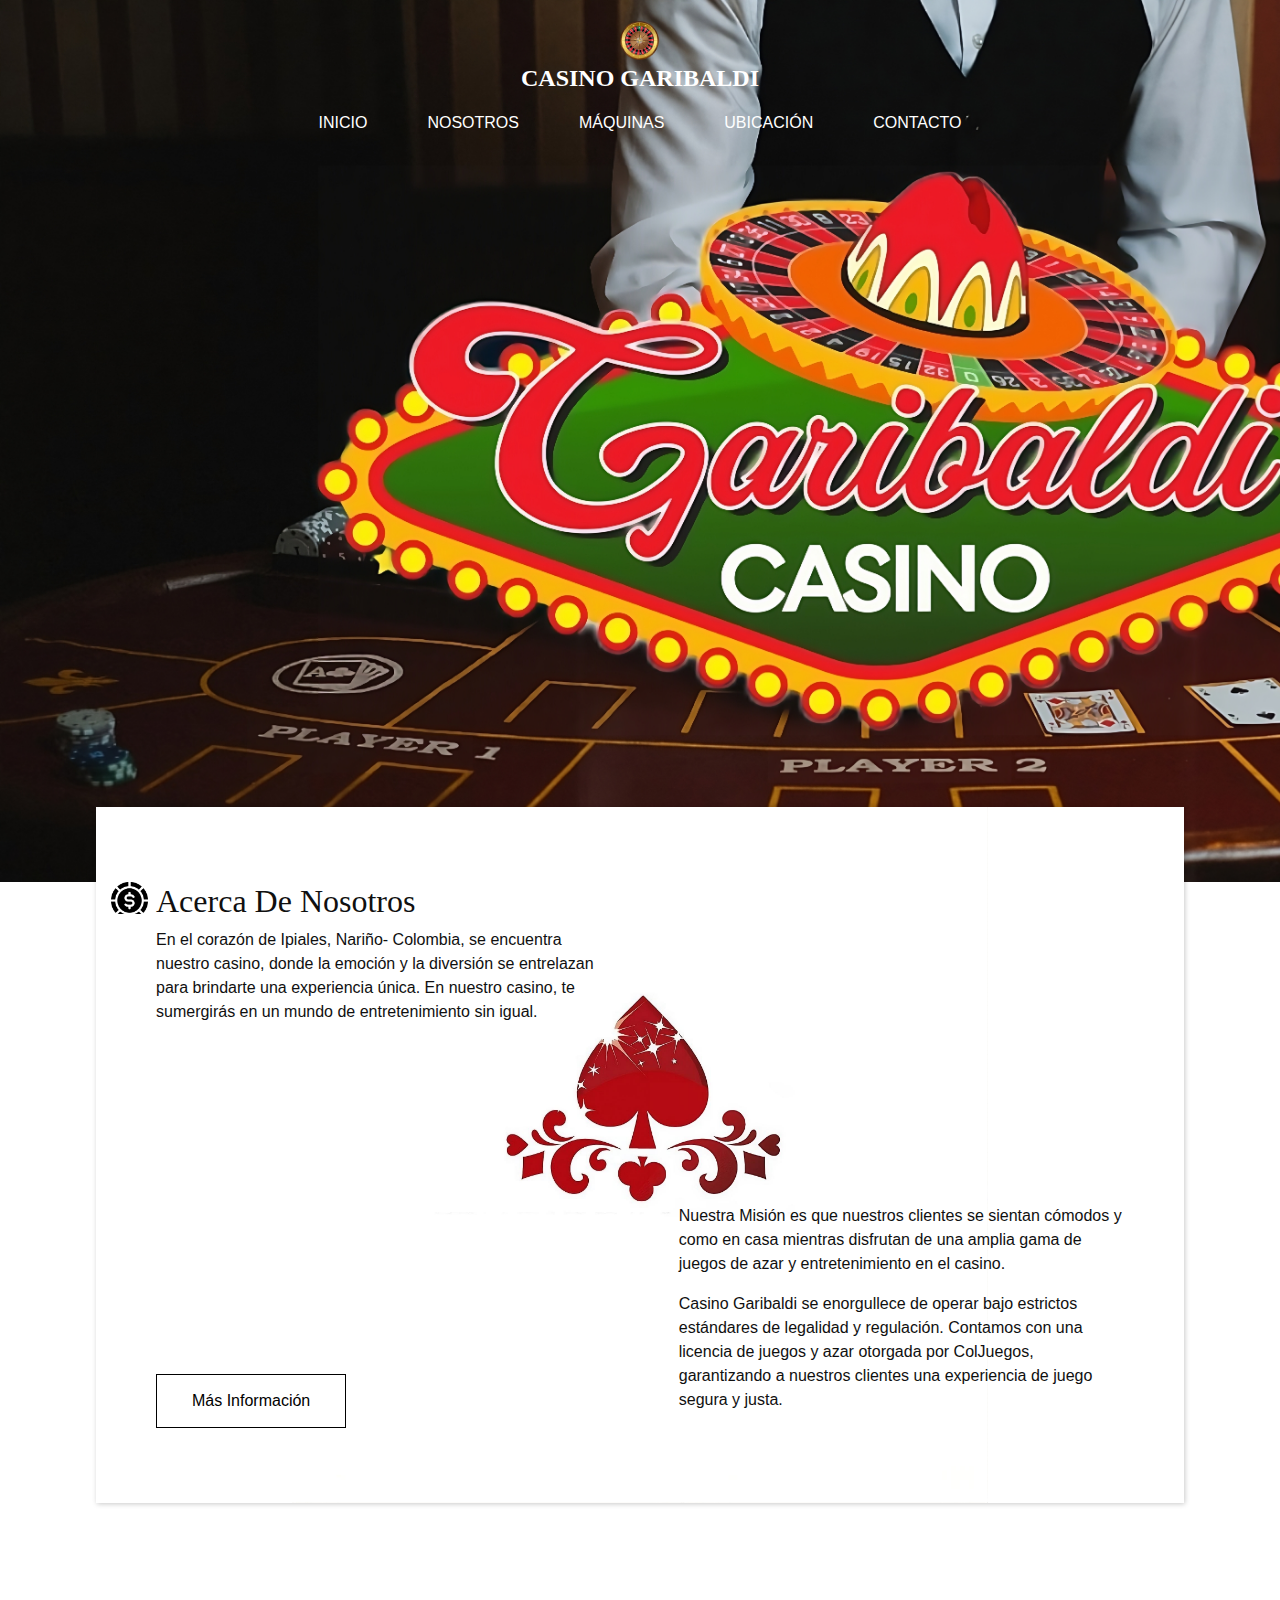
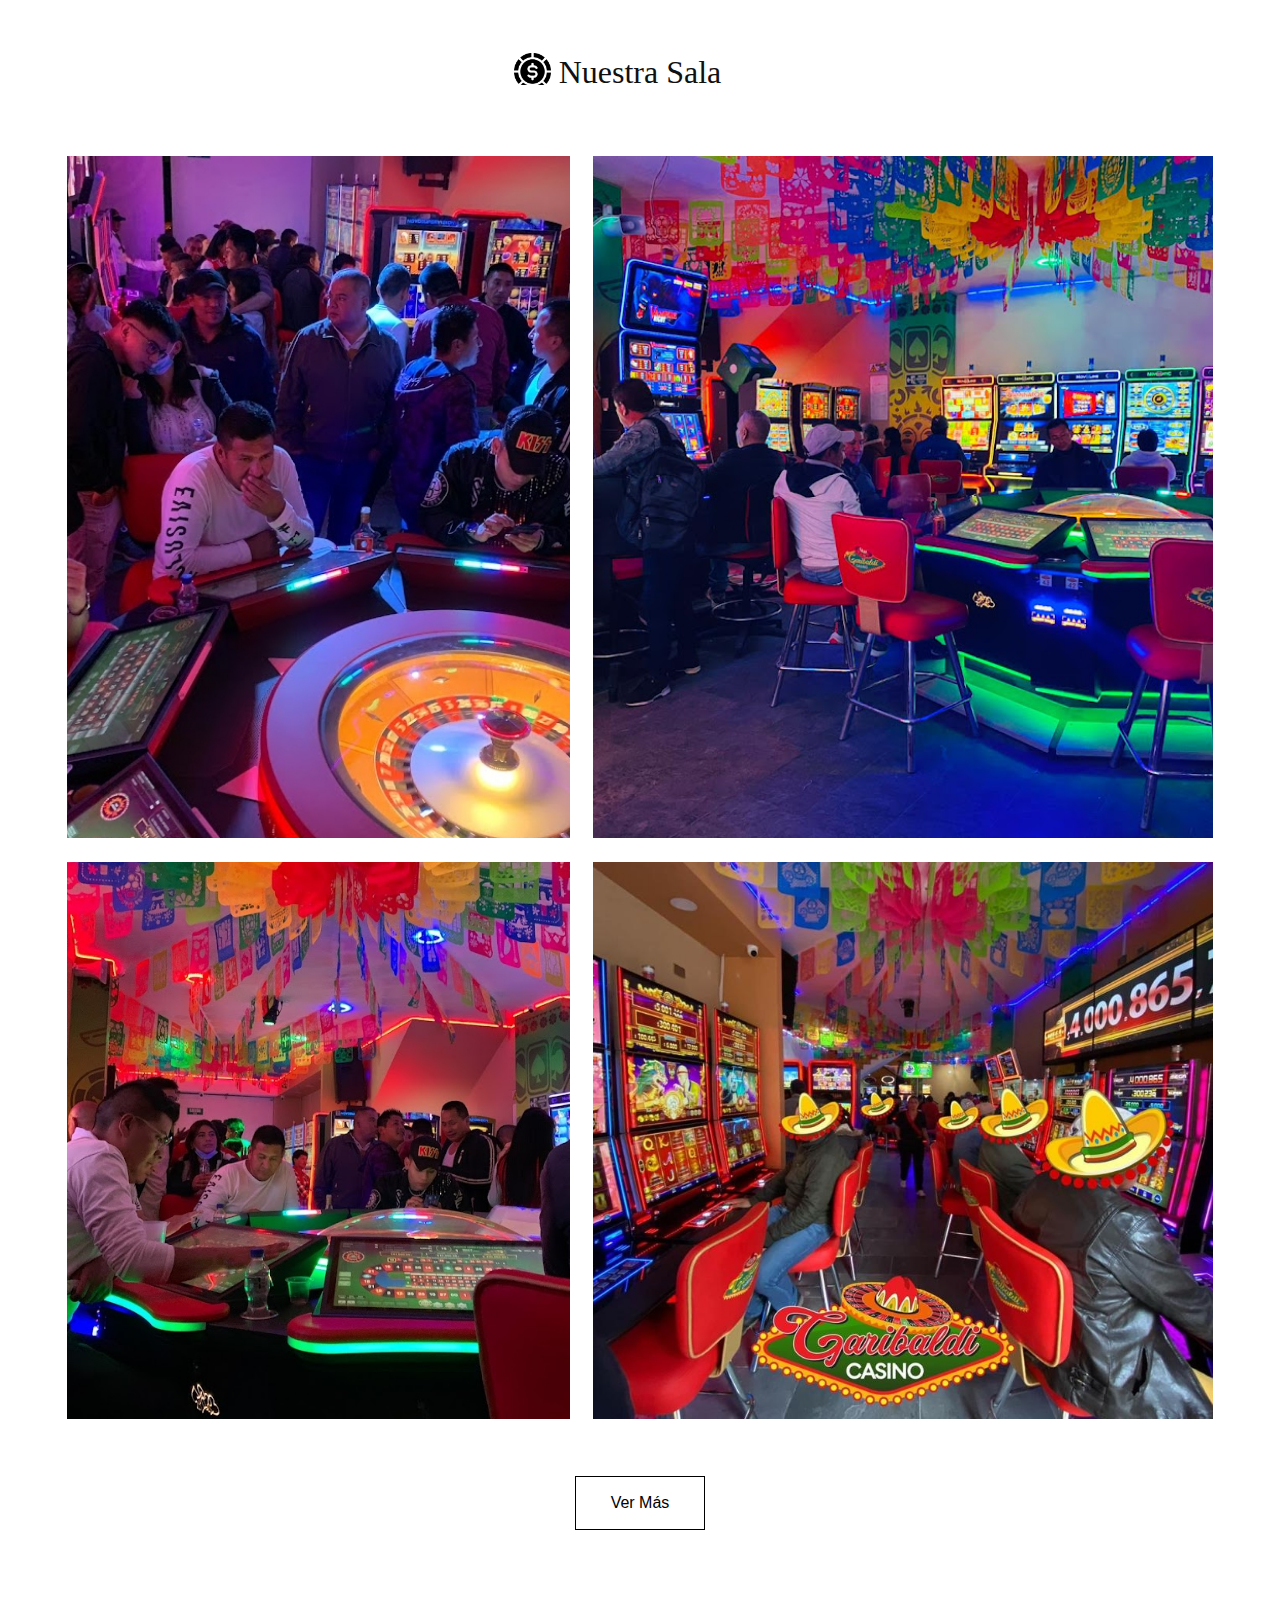
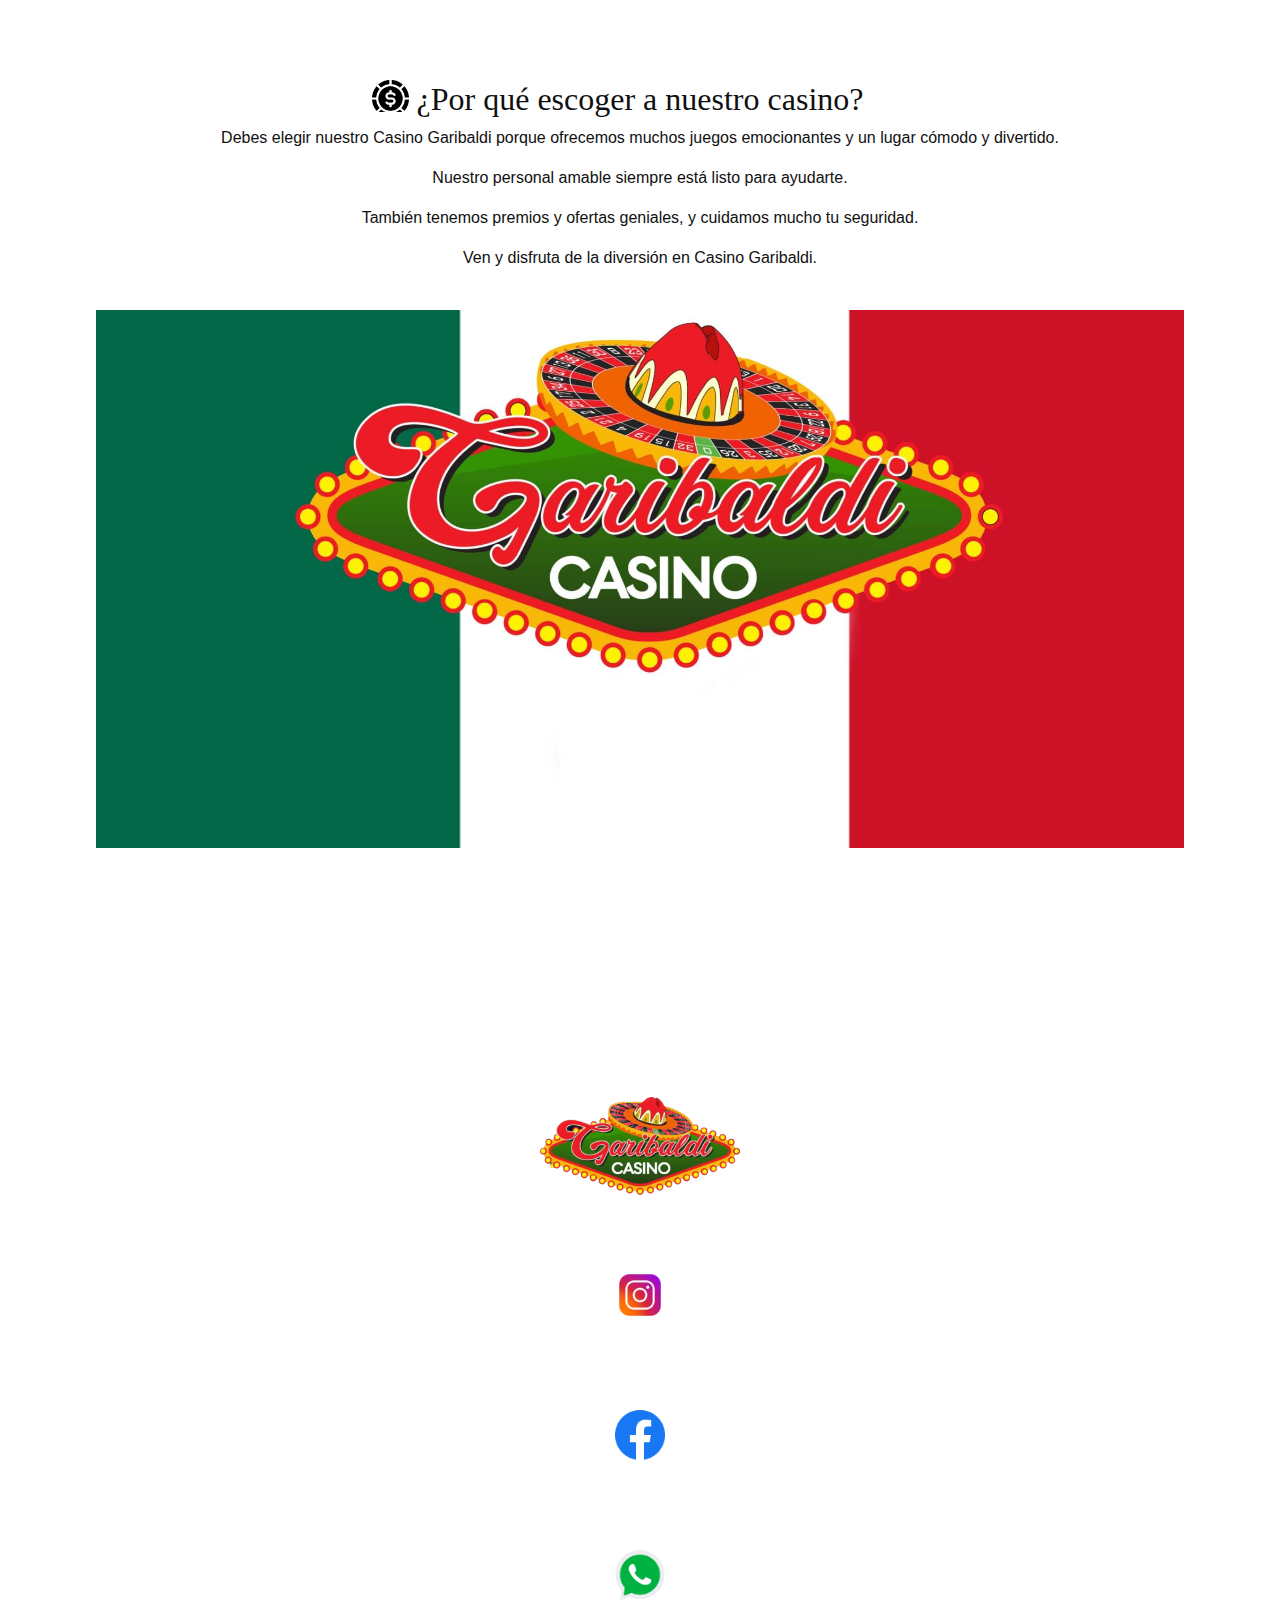
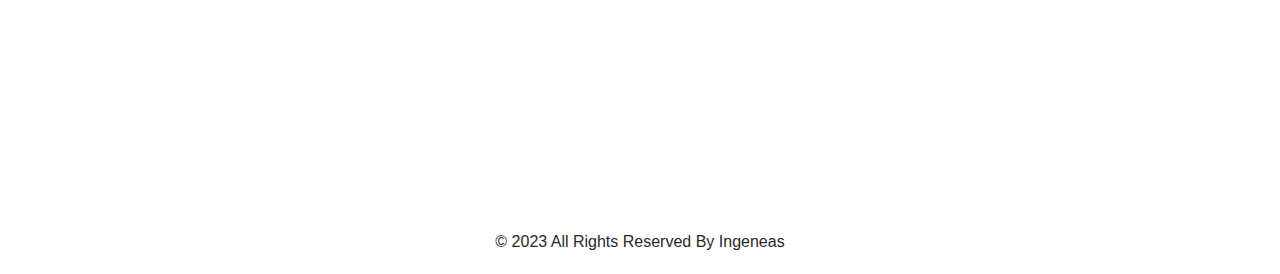
==== Casino_Garibaldi/Casino_html/index.html @ 999db597 "Ruleta" ====
<!DOCTYPE html>
<html>

<head>
  <!-- Basic -->
  <meta charset="utf-8" />
  <meta http-equiv="X-UA-Compatible" content="IE=edge" />
  <!-- Mobile Metas -->
  <meta name="viewport" content="width=device-width, initial-scale=1, shrink-to-fit=no" />
  <!-- Site Metas -->
  <meta name="keywords" content="" />
  <meta name="description" content="" />
  <meta name="author" content="" />

  <title>Casino Garibaldi</title>

  <!-- slider stylesheet -->
  <link rel="stylesheet" type="text/css"
    href="https://cdnjs.cloudflare.com/ajax/libs/OwlCarousel2/2.1.3/assets/owl.carousel.min.css" />

  <!-- bootstrap core css -->
  <link rel="stylesheet" type="text/css" href="css/bootstrap.css" />

  <!-- Custom styles for this template -->
  <link href="css/style.css" rel="stylesheet" />
  <!-- responsive style -->
  <link href="css/responsive.css" rel="stylesheet" />
</head>

<body>
  <div class="hero_area">
    <!-- header section strats -->
    <header class="header_section">
      <div class="container-fluid">
        <nav class="navbar navbar-expand-lg custom_nav-container pt-3">
          <a class="navbar-brand" href="https://www.instagram.com/lxmbana/">
            <img src="images/logo_ruleta.png" alt="" />
            <span>
              Casino Garibaldi
            </span>
          </a>
          <button class="navbar-toggler" type="button" data-toggle="collapse" data-target="#navbarSupportedContent"
            aria-controls="navbarSupportedContent" aria-expanded="false" aria-label="Toggle navigation">
            <span class="navbar-toggler-icon"></span>
          </button>

          <div class="collapse navbar-collapse" id="navbarSupportedContent">
            <div class="d-flex ml-auto flex-column flex-lg-row align-items-center">
              <ul class="navbar-nav  ">
                <li class="nav-item active">
                  <a class="nav-link" href="index.html">Inicio <span class="sr-only">(current)</span></a>
                </li>
                <li class="nav-item">
                  <a class="nav-link" href="about.html"> Nosotros </a>
                </li>
                <li class="nav-item">
                  <a class="nav-link" href="product.html"> Máquinas </a>
                </li>
                <li class="nav-item">
                  <a class="nav-link" href="client.html"> Ubicación </a>
                </li>
                <li class="nav-item">
                  <a class="nav-link" href="contact.html">Contacto</a>
                </li>
              </ul>
            </div>
          </div>
        </nav>
      </div>
    </header>
    <!-- end header section -->
  </div>
  <!-- end hero area -->


  <!-- about section -->
  <section class="about_section layout_padding">
    <div class="about_container">
      <div class="container">
        <div class="detail">
          <h2 class="custom_heading">
            Acerca De Nosotros
          </h2>
          <p>
            En el corazón de Ipiales, Nariño- Colombia, se encuentra nuestro casino, 
            donde la emoción y la diversión se entrelazan para brindarte una experiencia única. 
            En nuestro casino, te sumergirás en un mundo 
            de entretenimiento sin igual. 
          </p>
          <div>
            <a href="https://www.datacreditoempresas.com.co/directorio/casino-garibaldi.html">
              Más Información
            </a>
          </div>
        </div>
        <div class="detail-2">
          <p>
            Nuestra Misión es que nuestros clientes se sientan cómodos y como en casa mientras disfrutan de una amplia gama de juegos de azar y entretenimiento en el casino. 
          </p>

          <p>
            Casino Garibaldi se enorgullece de operar bajo estrictos estándares de legalidad y regulación.
            Contamos con una licencia de juegos y azar otorgada por ColJuegos, garantizando a nuestros clientes una experiencia de juego segura y justa. 
          </p>
        
        </div>
      </div>
    </div>
  </section>


  <!-- end about section -->

  <!-- product section -->
  <section class="product_section layout_padding">
    <div class="d-flex justify-content-center">
      <h2 class="custom_heading">
        Nuestra Sala
      </h2>
    </div>
    <div class="container layout_padding2">
      <div class="img-box box-1">
        <img src="images/p-1.jpg" alt="">
      </div>
      <div class="img-box box-2">
        <img src="images/p-2.jpg" alt="">
      </div>
      <div class="img-box box-3">
        <img src="images/p-3.jpg" alt="">
      </div>
      <div class="img-box box-4">
        <img src="images/p-4.jpg" alt="">
      </div>
    </div>
    <div class="d-flex justify-content-center">
      <a href="https://www.instagram.com/casino_garibaldi_ipiales/?utm_source=ig_web_button_share_sheet&igshid=OGQ5ZDc2ODk2ZA==">
        Ver Más
      </a>
    </div>
      </a>
    </div>
  </section>

  <!-- end product section -->

  <!-- why section -->

  <section class="why_section layout_padding">
    <div class="container">
      <div class="d-flex flex-column align-items-center text-center">
        <h2 class="custom_heading ">
          ¿Por qué escoger a nuestro casino?
        </h2>
        <p class="">
          Debes elegir nuestro Casino Garibaldi porque ofrecemos muchos juegos emocionantes y un lugar cómodo y divertido. 
        </p>
          <p class="">
          Nuestro personal amable siempre está listo para ayudarte. 
        </p>
          <p class="">
          También tenemos premios y ofertas geniales, y cuidamos mucho tu seguridad. 
        </p>
          <p class="">
          Ven y disfruta de la diversión en Casino Garibaldi.
        </p>
      </div>
    </div>
    <div class="why_container my-4">
      <div class="img_box">
        <img src="images/why-img.jpg" alt="">
      </div>
    </div>
  </section>

  <!-- end why section -->

  <!-- info section -->
  <section class="info_section layout_padding">
    <div class="container layout_padding-top  layout_padding2-bottom">
      <div class="logo-box">
        <a href="index.html">
          <img src="images/info-logo.png" alt="">
        </a>
      </div>
      <div class="info_items">
        <a href="https://www.instagram.com/casino_garibaldi_ipiales/?utm_source=ig_web_button_share_sheet&igshid=OGQ5ZDc2ODk2ZA==">
          <div class="item ">
            <div class="img-box box-1">
              <img src="images/instagram.png" alt="" />
            </div>
            <div class="detail-box">
              <p>
                Instagram
              </p>
            </div>
          </div>
        </a>
        <a href="https://www.facebook.com/profile.php?id=100087574876564&locale=es_LA">
          <div class="item ">
            <div class="img-box box-3">
              <img src="images/facebook.png" alt="" />
            </div>
            <div class="detail-box">
              <p>
                Facebook
              </p>
            </div>
          </div>
        </a>
        <a href="https://wa.link/ja77by">
          <div class="item ">
            <div class="img-box box-2">
              <img src="images/whatsapp.png" alt="" />
            </div>
            <div class="detail-box">
              <p>
                WhatsApp
              </p>
            </div>
          </div>
        </a>

      </div>
    </div>
  </section>

  <!-- end info_section -->

  <!-- footer section -->
  <section class="container-fluid footer_section">
    <p>
      &copy; 2023 All Rights Reserved By
      <a href="https://github.com/andresflombana/CasinoGaribaldi.git">Ingeneas</a>
    </p>
  </section>
  <!-- footer section -->

  <script type="text/javascript" src="js/jquery-3.4.1.min.js"></script>
  <script type="text/javascript" src="js/bootstrap.js"></script>
</body>

</html>
---- Casino_Garibaldi/Casino_html/css/style.css ----
@font-face {
  font-family: "Ethnocentric";
  src: url("../fonts/ethnocentric/ethnocentric rg.ttf") format("ttf");
  font-weight: 400;
}

@font-face {
  font-family: "Ethnocentric";
  src: url("../fonts/ethnocentric/ethnocentric rg it.ttf") format("ttf");
  font-weight: 400;
}

@font-face {
  font-family: "poppins";
  src: url("../fonts/ethnocentric/Poppins-Regular.ttf") format("ttf");
  font-weight: 400;
}

@font-face {
  font-family: "poppins";
  src: url("../fonts/ethnocentric/Poppins-Bold.ttf") format("ttf");
  font-weight: bold;
}

h1,
h2,
h3 {
  font-family: "Ethnocentric";
}

body {
  font-family: "poppins", sans-serif;
  color: #101010;
  background-color: #ffffff;
}

.layout_padding {
  padding: 75px 0;
}

.layout_padding2 {
  padding: 45px 0;
}

.layout_padding2-top {
  padding-top: 45px;
}

.layout_padding2-bottom {
  padding-bottom: 45px;
}

.layout_padding-top {
  padding-top: 75px;
}

.layout_padding-bottom {
  padding-bottom: 75px;
}

.custom_heading {
  position: relative;
}

.custom_heading::before {
  position: absolute;
  content: "";
  left: -45px;
  width: 37px;
  height: 32px;
  background-image: url(../images/Acerca_de_icono.png);
  background-size: cover;
}

/*header section*/
.hero_area {
  height: 98vh;
  background-image: url(../images/hero.jpg);
  background-size: cover;
  background-attachment: fixed;
}

.sub_page .hero_area {
  height: auto;
}

.hero_area.sub_pages {
  height: auto;
}

.header_section .container-fluid {
  padding-right: 25px;
  padding-left: 25px;
}

.header_section .nav_container {
  margin: 0 auto;
}

.custom_nav-container.navbar-expand-lg .navbar-nav .nav-link {
  padding: 10px 30px;
  color: #ffffff;
  text-align: center;
  text-transform: uppercase;
}

a,
a:hover,
a:focus {
  text-decoration: none;
}

a:hover,
a:focus {
  color: initial;
}

.btn,
.btn:focus {
  outline: none !important;
  -webkit-box-shadow: none;
          box-shadow: none;
}

.navbar-brand,
.navbar-brand:hover {
  text-transform: uppercase;
  font-weight: bold;
  font-size: 24px;
  color: #fafcfd;
}

.custom_nav-container .nav_search-btn {
  background-image: url(../images/search-icon.png);
  background-size: 22px;
  background-repeat: no-repeat;
  background-position-y: 7px;
  width: 35px;
  height: 35px;
  padding: 0;
  border: none;
}

.navbar-brand {
  display: -webkit-box;
  display: -ms-flexbox;
  display: flex;
  -webkit-box-align: center;
      -ms-flex-align: center;
          align-items: center;
  -webkit-box-orient: vertical;
  -webkit-box-direction: normal;
      -ms-flex-direction: column;
          flex-direction: column;
  align-items: center;
  margin-right: 0;
}

.navbar-brand img {
  width: 45px;
}

.navbar-brand span {
  font-size: 24px;
  font-weight: 700;
  color: #ffffff;
  font-family: "Ethnocentric";
}

.custom_nav-container {
  z-index: 99999;
  padding: 15px 0;
  -webkit-box-orient: vertical;
  -webkit-box-direction: normal;
      -ms-flex-direction: column;
          flex-direction: column;
  -webkit-box-align: center;
      -ms-flex-align: center;
          align-items: center;
}

.custom_nav-container .navbar-toggler {
  outline: none;
}

.custom_nav-container .navbar-toggler .navbar-toggler-icon {
  background-image: url(../images/menu.png);
  background-size: 35px;
}

/*end header section*/
.hero_section {
  text-align: center;
  color: #ffffff;
  display: -webkit-box;
  display: -ms-flexbox;
  display: flex;
  -webkit-box-orient: vertical;
  -webkit-box-direction: normal;
      -ms-flex-direction: column;
          flex-direction: column;
  -webkit-box-pack: center;
      -ms-flex-pack: center;
          justify-content: center;
  height: 75%;
}

.hero_section h1 {
  font-size: 85px;
  display: -webkit-box;
  display: -ms-flexbox;
  display: flex;
  -webkit-box-pack: justify;
      -ms-flex-pack: justify;
          justify-content: space-between;
  width: 85%;
  margin: 0 auto;
}

.hero_section .hero_btn-box a {
  display: inline-block;
  padding: 12px 55px;
  background-color: transparent;
  border: 1.5px solid #ffffff;
  color: #ffffff;
  margin-top: 55px;
  text-transform: uppercase;
}

.hero_section .hero_btn-box a:hover {
  background-color: #ffffff;
  color: #000000;
}

.sub_page .about_section .about_container {
  margin-top: 0;
}

.about_section .about_container {
  width: 85%;
  margin-left: auto;
  margin-right: auto;
  padding: 75px 45px;
  background-image: url(../images/acercade.jpg);
  background-size: auto 100%;
  background-color: #fff;
  background-position: center;
  background-repeat: no-repeat;
  margin-top: -150px;
  -webkit-box-shadow: 1px 1px 5px 0px rgba(0, 0, 0, 0.21);
  box-shadow: 1px 1px 5px 0px rgba(0, 0, 0, 0.21);
} 

.about_section .about_container .container {
  display: -webkit-box;
  display: -ms-flexbox;
  display: flex;
  -webkit-box-pack: justify;
      -ms-flex-pack: justify;
          justify-content: space-between;
}

.about_section .about_container .container > div {
  width: 46%;
}

.about_section .detail a {
  display: inline-block;
  padding: 14px 35px;
  background-color: transparent;
  border: 1.5px solid #000000;
  color: #000000;
  color: #000000;
  margin-top: 75%;
}

.about_section .detail a:hover {
  background-color: #000000;
  color: #ffffff;
}

.about_section .detail-2 {
  display: -webkit-box;
  display: -ms-flexbox;
  display: flex;
  -webkit-box-orient: vertical;
  -webkit-box-direction: normal;
      -ms-flex-direction: column;
          flex-direction: column;
  -webkit-box-pack: end;
      -ms-flex-pack: end;
          justify-content: flex-end;
}

.product_section .container {
  display: -webkit-box;
  display: -ms-flexbox;
  display: flex;
  -ms-flex-wrap: wrap;
      flex-wrap: wrap;
}

.product_section .img-box {
  margin: 1%;
  display: -webkit-box;
  display: -ms-flexbox;
  display: flex;
}

.product_section .img-box img {
  width: 100%;
}

.product_section .img-box.box-1, .product_section .img-box.box-3 {
  width: 43%;
}

.product_section .img-box.box-2, .product_section .img-box.box-4 {
  width: 53%;
}

.product_section a {
  display: inline-block;
  padding: 14px 35px;
  background-color: transparent;
  border: 1.5px solid #000000;
  color: #000000;
  color: #000000;
}

.product_section a:hover {
  background-color: #000000;
  color: #ffffff;
}

.why_section .why_container .img_box {
  width: 85%;
  margin: 0 auto;
}

.why_section .why_container .img_box img {
  width: 100%;
}

.why_section a {
  display: inline-block;
  padding: 14px 35px;
  background-color: transparent;
  border: 1.5px solid #00ff00;
  color: #00ff00;
  color: #3cff3c;
}

.why_section a:hover {
  background-color: #00ff00;
  color: #ffffff;
}

.contact_section {
  color: #fff;
  background: url(../images/contact-bg.jpg);
  background-size: cover;
  background-repeat: no-repeat;
  background-attachment: fixed;
}

.contact_section h2::before {
  background-image: url(../images/telephone-white.png);
}

.contact_section input {
  width: 100%;
  border: 0;
  height: 50px;
  border-radius: 30px;
  margin: 20px 0;
  padding-left: 25px;
  background-color: #ffffff;
  outline: none;
  color: #101010;
}

.contact_section input::-webkit-input-placeholder {
  color: #131313;
}

.contact_section input:-ms-input-placeholder {
  color: #131313;
}

.contact_section input::-ms-input-placeholder {
  color: #131313;
}

.contact_section input::placeholder {
  color: #131313;
}

.contact_section input.message-box {
  height: 150px;
}

.contact_section button {
  background-color: #e92c06;
  padding: 15px 55px;
  outline: none;
  border: none;
  border-radius: 30px;
  border: 1px solid #e92c06;
  color: #fff;
  font-weight: bold;
}

.contact_section button:hover {
  color: #e92c06;
  background-color: transparent;
}

.client_section .client_container {
  width: 90%;
  margin: 0 auto;
  display: -webkit-box;
  display: -ms-flexbox;
  display: flex;
  -webkit-box-align: center;
      -ms-flex-align: center;
          align-items: center;
}

.client_section .img_box {
  display: -webkit-box;
  display: -ms-flexbox;
  display: flex;
  -webkit-box-align: center;
      -ms-flex-align: center;
          align-items: center;
  -webkit-box-pack: center;
      -ms-flex-pack: center;
          justify-content: center;
  min-width: 225px;
  min-height: 225px;
  border-radius: 100%;
  background: -webkit-gradient(linear, left top, right top, from(#000000), to(#ffffff));
  background: linear-gradient(to right, #ffffff, #ffffff);
  margin-right: 15px;
}

.client_section .img_box img {
  width: 75%;
}

.client_section .detail_box {
  padding: 25px;
  background: -webkit-gradient(linear, left top, left bottom, from(#ffffff), to(#ffffff));
  background: linear-gradient(to bottom, #ffffff, #000000);
  color: #ffffff;
  display: -webkit-box;
  display: -ms-flexbox;
  display: flex;
  -webkit-box-align: center;
      -ms-flex-align: center;
          align-items: center;
}

.client_section .detail_box h5 {
  font-weight: bold;
  display: -webkit-box;
  display: -ms-flexbox;
  display: flex;
  -webkit-box-orient: vertical;
  -webkit-box-direction: normal;
      -ms-flex-direction: column;
          flex-direction: column;
  -webkit-box-align: center;
      -ms-flex-align: center;
          align-items: center;
  margin-right: 35px;
}

.client_section .carousel-indicators {
  -webkit-box-pack: end;
      -ms-flex-pack: end;
          justify-content: flex-end;
  width: 90%;
  margin: 0 auto;
  bottom: 30px;
}

.client_section .carousel-indicators li {
  background-color: #0f0f0f;
  margin: 0;
  height: 15px;
  width: 35px;
  opacity: 1;
}

.client_section .carousel-indicators li.active {
  background-color: #46a102;
}

.info_section {
  background-image: url(../images/info-bg.jpg);
  background-size: cover;
  background-attachment: fixed;
}

.info_section .logo-box {
  width: 200px;
  margin: 0 auto 75px auto;
}

.info_section .logo-box img {
  width: 100%;
}

.info_items {
  width: 65%;
  margin: 0 auto;
  display: -webkit-box;
  display: -ms-flexbox;
  display: flex;
  -webkit-box-orient: vertical;
  -webkit-box-direction: normal;
      -ms-flex-direction: column;
          flex-direction: column;
  -webkit-box-align: center;
      -ms-flex-align: center;
          align-items: center;
  -webkit-box-pack: justify;
      -ms-flex-pack: justify;
          justify-content: space-between;
}

.info_items .item {
  display: -webkit-box;
  display: -ms-flexbox;
  display: flex;
  -webkit-box-orient: vertical;
  -webkit-box-direction: normal;
      -ms-flex-direction: column;
          flex-direction: column;
  -webkit-box-align: center;
      -ms-flex-align: center;
          align-items: center;
  text-align: center;
  margin-bottom: 25px;
}

.info_items .item .img-box {
  width: 50px;
  border-radius: 100%;
  background-repeat: no-repeat;
  background-position: center;
  margin-bottom: 15px;
}

.info_items .item .img-box img {
  width: 100%;
}

.info_items .item .detail-box {
  margin-top: 10px;
  color: #fff;
}

.info_items {
  position: relative;
}

.info_items a {
  position: relative;
}

/* footer section*/
.footer_section {
  background-color: #ffffff;
  padding: 20px;
  font-weight: 500;
}

.footer_section p {
  color: #292929;
  margin: 0;
  text-align: center;
}

.footer_section a {
  color: #292929;
}

/* end footer section*/
/*# sourceMappingURL=style.css.map */
---- Casino_Garibaldi/Casino_html/css/responsive.css ----
@media (max-width: 1120px) {
    .hero_area {
        height: auto;
    }

    .hero_btn-box {
        margin-bottom: 150px;
    }


}

@media (max-width: 992px) {
    .custom_nav-container {
        flex-direction: row;
    }
}

@media (max-width: 768px) {
    .about_section .about_container .container {
        flex-direction: column;
    }

    .about_section .about_container {
        width: 90%;
    }

    .about_section .about_container .container>div {
        width: 95%;
    }

    .about_section .detail a {
        margin: 25px auto 35px auto;
    }

    .about_section .detail a {

        background-color: #00ff00;
        color: #ffffff;

    }

    .client_section .client_container {
        width: 100%;
    }

    .client_section .carousel-indicators {
        justify-content: center;
    }
}

@media (max-width: 576px) {
    .hero_section h1 {
        font-size: 58px;
    }

    .product_section .container {
        flex-direction: column;
        align-items: center;
    }

    .product_section .img-box.box-1,
    .product_section .img-box.box-3,
    .product_section .img-box.box-2,
    .product_section .img-box.box-4 {
        width: auto;
        margin: 15px 25px;

    }

    .client_section .client_container {
        flex-direction: column;
    }

    .client_section .img_box {
        margin-bottom: 25px;
    }

    .client_section .detail_box {
        flex-direction: column;
        text-align: center;
    }

    .client_section .detail_box h5 {
        flex-direction: row;
    }

}

@media (max-width: 480px) {
    .hero_section h1 {
        font-size: 36px;
    }
}

@media (max-width: 420px) {}

@media (max-width: 360px) {}

@media (min-width: 1200px) {
    .container {
        max-width: 1170px;
    }
}
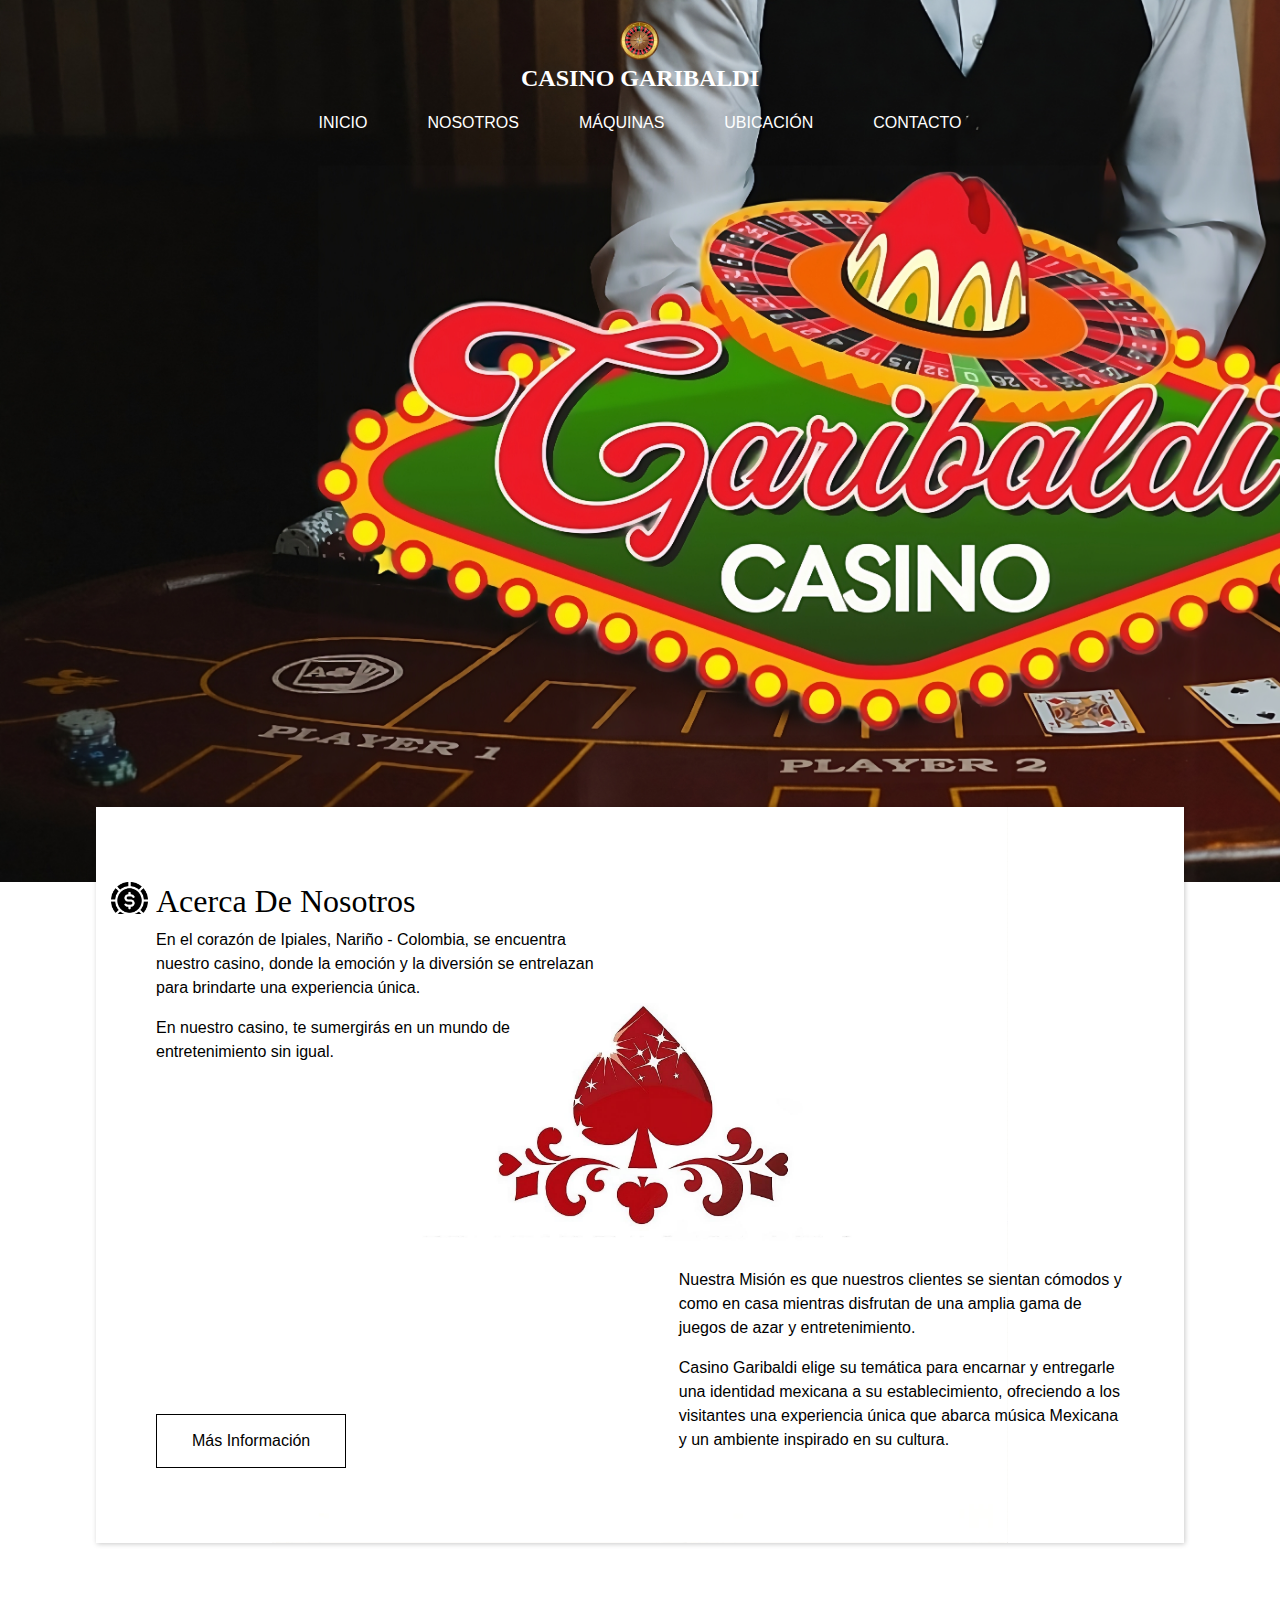
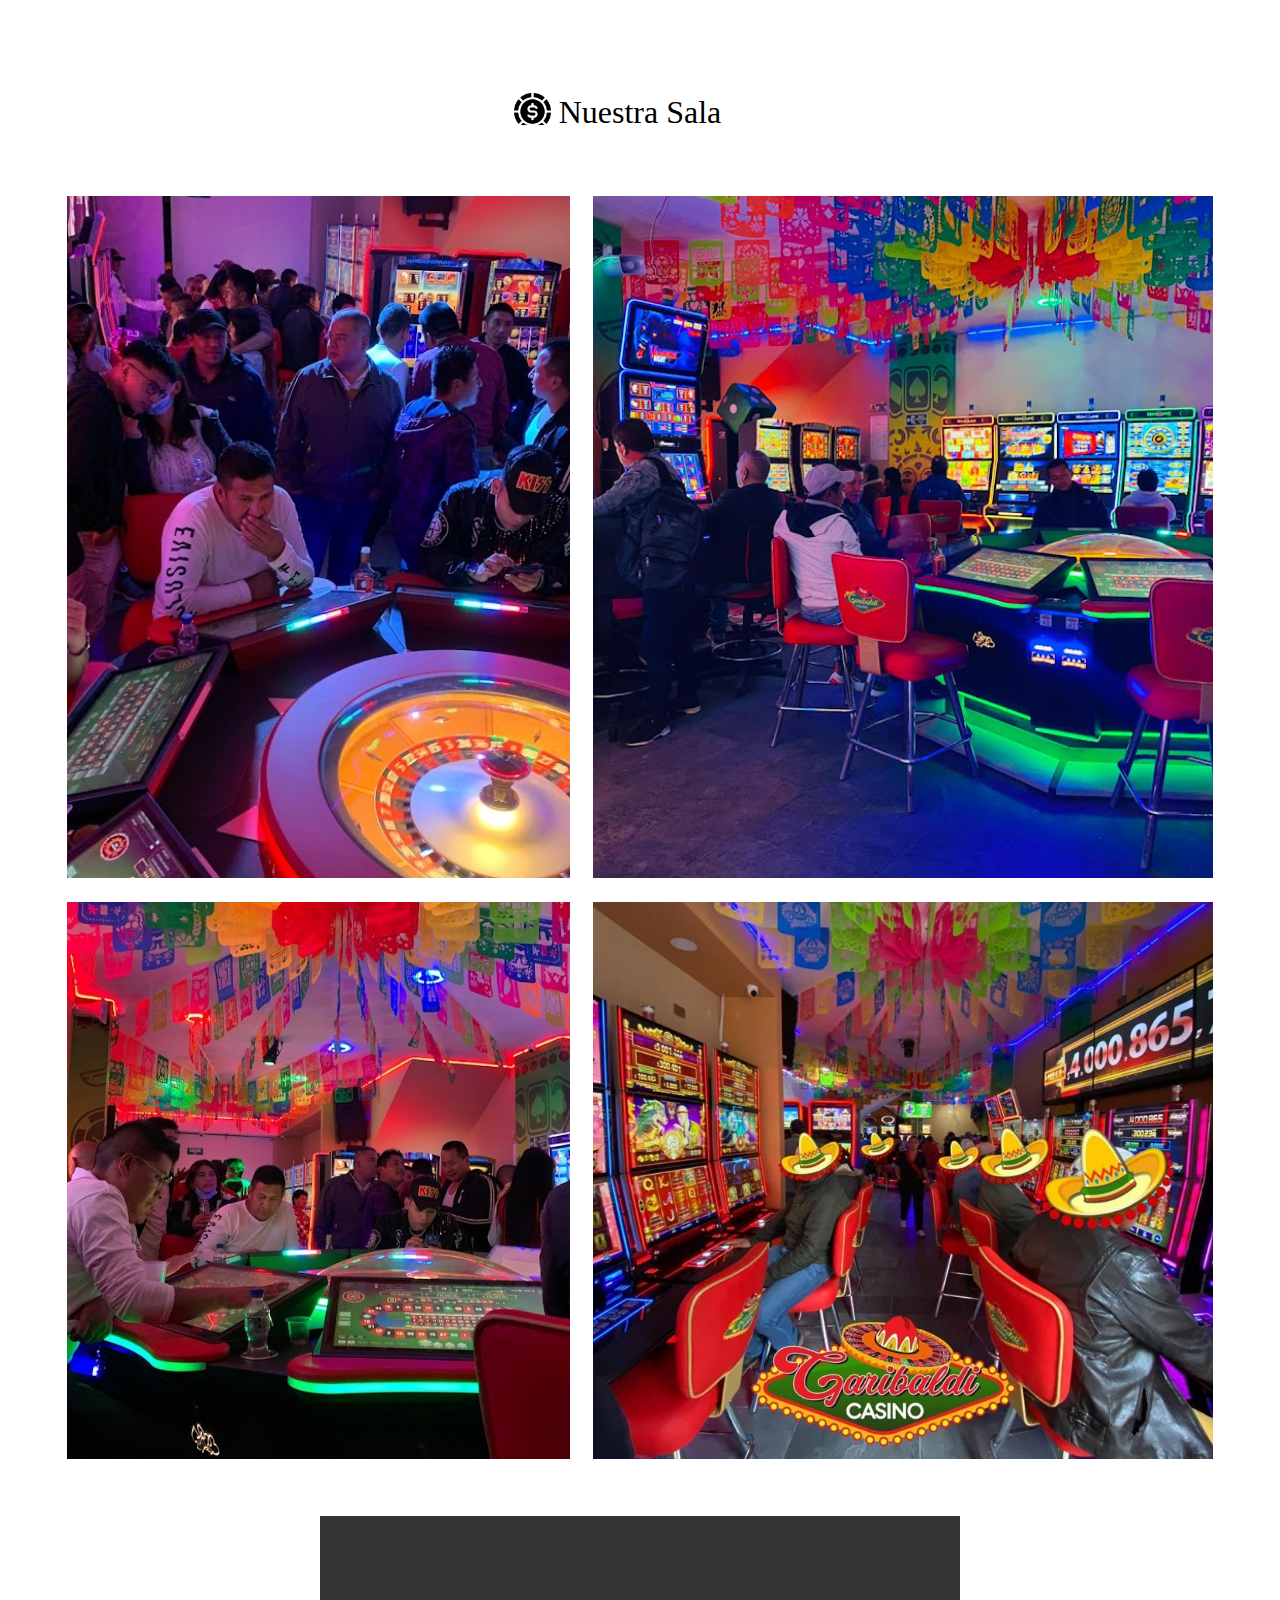
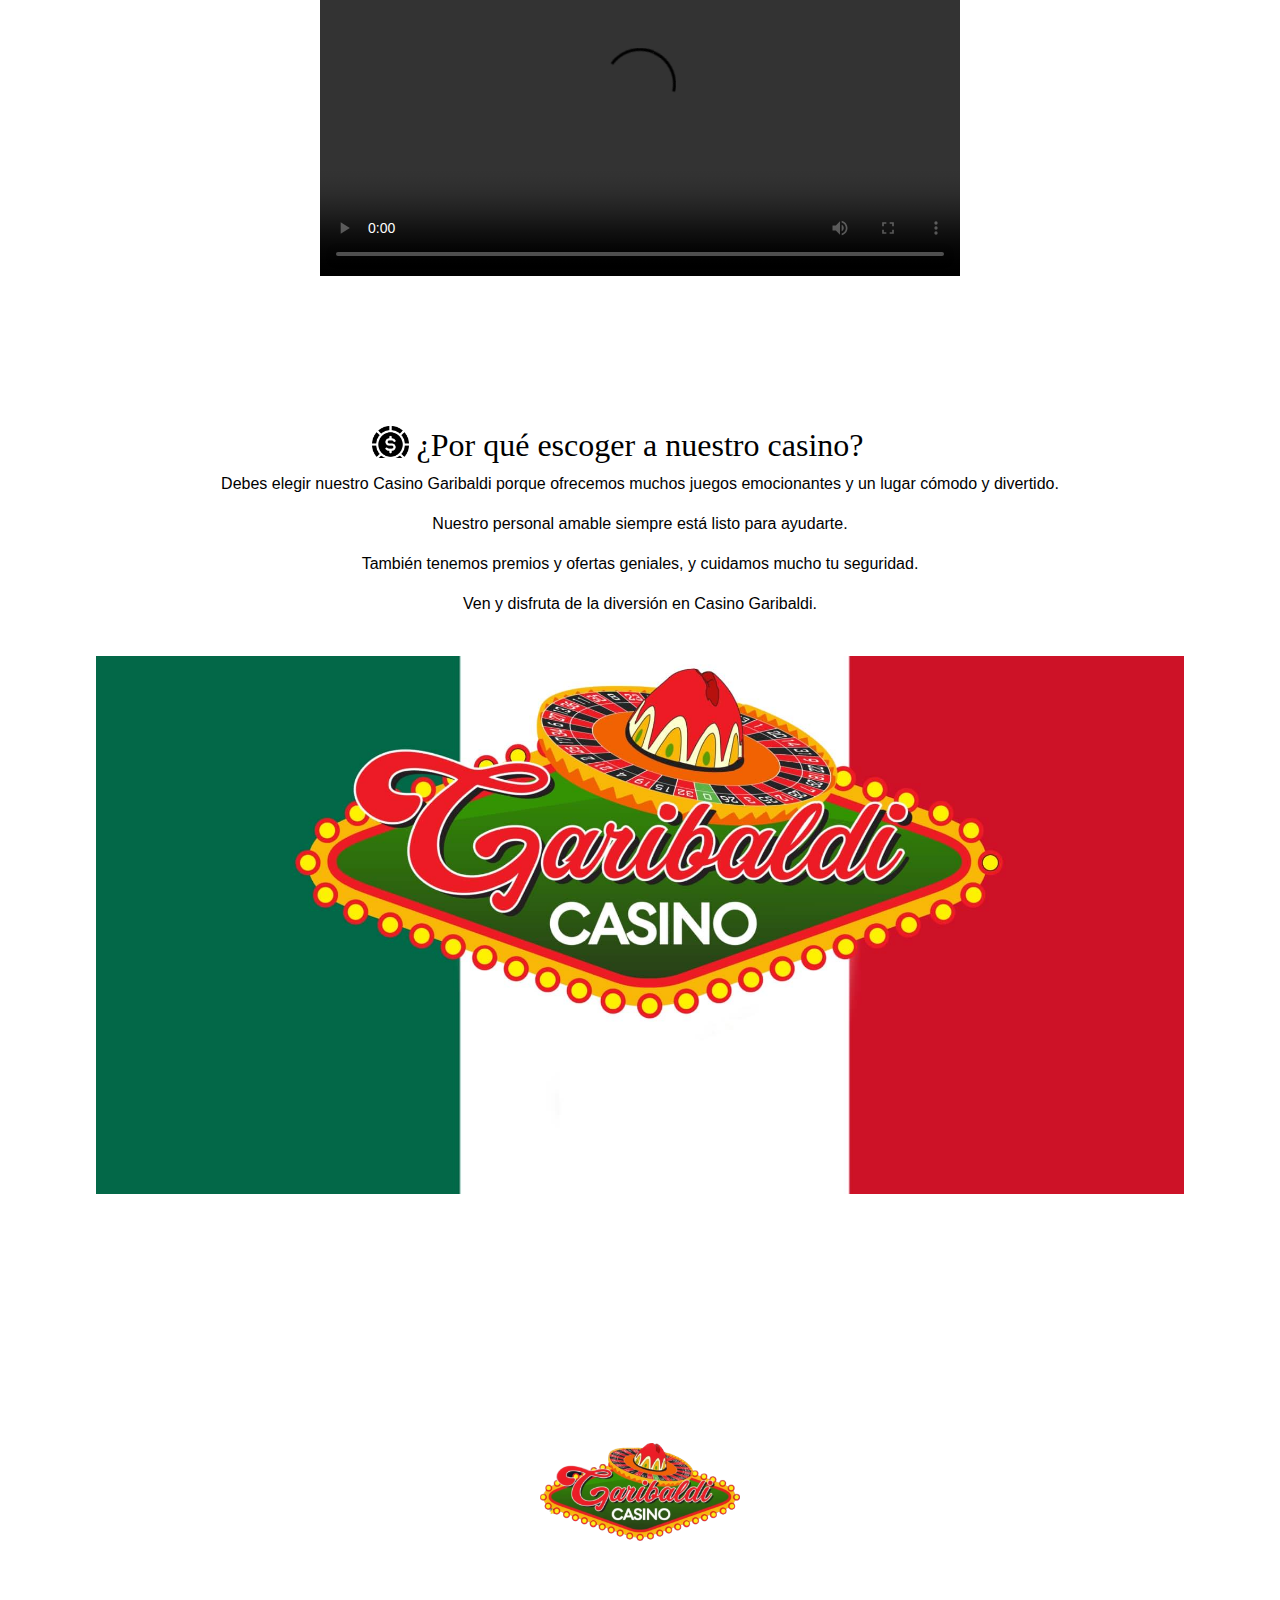
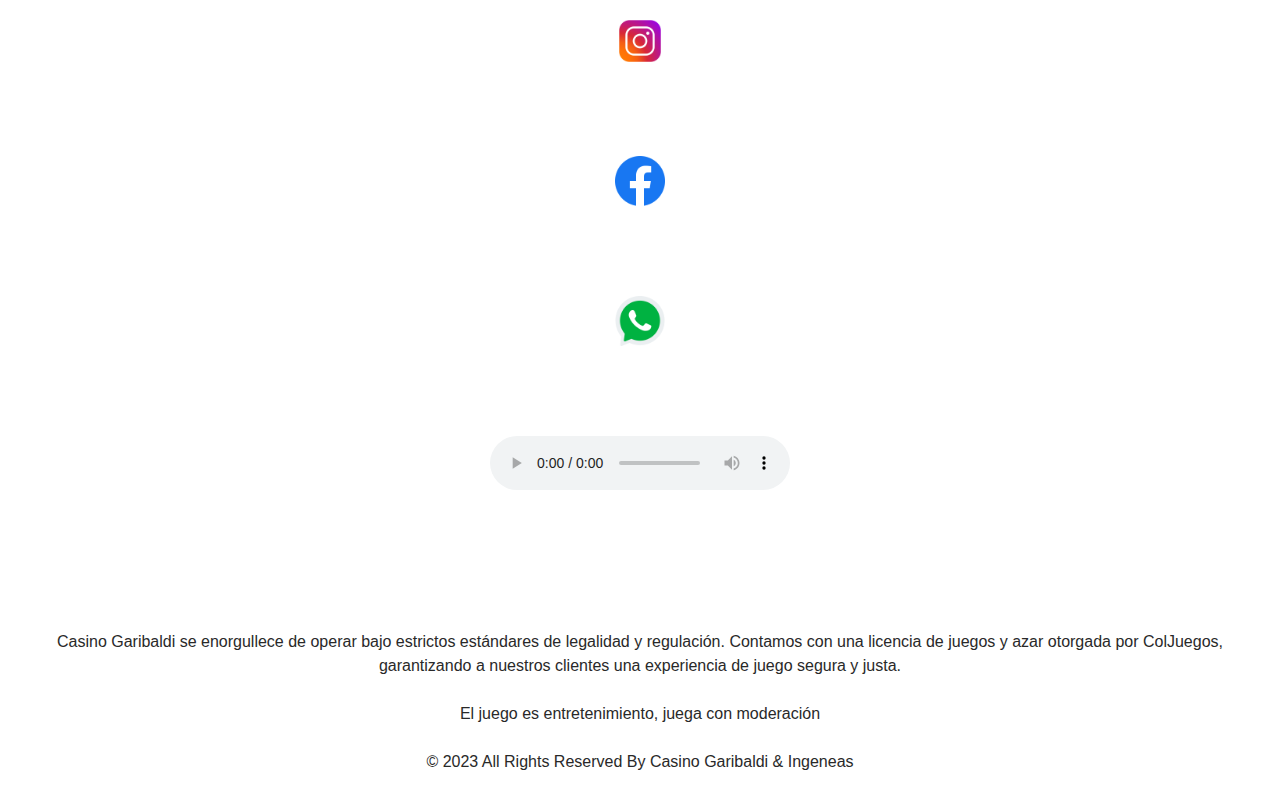
==== commit 4cf23830: "Adición de Música y Video" ====
--- a/Casino_Garibaldi/Casino_html/index.html
+++ b/Casino_Garibaldi/Casino_html/index.html
@@ -27,9 +27,15 @@
   <link href="css/responsive.css" rel="stylesheet" />
 </head>
 
-<body>
-  <div class="hero_area">
+<body onclick="PlayAudio()">
+
+  <div id="reproductor-container"></div>
+
+  <div id="contenido">
+  </div>  
+
     <!-- header section strats -->
+    <div class="hero_area">
     <header class="header_section">
       <div class="container-fluid">
         <nav class="navbar navbar-expand-lg custom_nav-container pt-3">
@@ -43,7 +49,6 @@
             aria-controls="navbarSupportedContent" aria-expanded="false" aria-label="Toggle navigation">
             <span class="navbar-toggler-icon"></span>
           </button>
-
           <div class="collapse navbar-collapse" id="navbarSupportedContent">
             <div class="d-flex ml-auto flex-column flex-lg-row align-items-center">
               <ul class="navbar-nav  ">
@@ -71,7 +76,6 @@
     <!-- end header section -->
   </div>
   <!-- end hero area -->
-
 
   <!-- about section -->
   <section class="about_section layout_padding">
@@ -82,8 +86,10 @@
             Acerca De Nosotros
           </h2>
           <p>
-            En el corazón de Ipiales, Nariño- Colombia, se encuentra nuestro casino, 
+            En el corazón de Ipiales, Nariño - Colombia, se encuentra nuestro casino, 
             donde la emoción y la diversión se entrelazan para brindarte una experiencia única. 
+          </p>
+          <p>
             En nuestro casino, te sumergirás en un mundo 
             de entretenimiento sin igual. 
           </p>
@@ -95,19 +101,14 @@
         </div>
         <div class="detail-2">
           <p>
-            Nuestra Misión es que nuestros clientes se sientan cómodos y como en casa mientras disfrutan de una amplia gama de juegos de azar y entretenimiento en el casino. 
+            Nuestra Misión es que nuestros clientes se sientan cómodos y como en casa mientras disfrutan de una amplia gama de juegos de azar y entretenimiento.
+          <p>
+            Casino Garibaldi elige su temática para encarnar y entregarle una identidad mexicana a su establecimiento, ofreciendo a los visitantes una experiencia única que abarca música Mexicana y un ambiente inspirado en su cultura.
           </p>
-
-          <p>
-            Casino Garibaldi se enorgullece de operar bajo estrictos estándares de legalidad y regulación.
-            Contamos con una licencia de juegos y azar otorgada por ColJuegos, garantizando a nuestros clientes una experiencia de juego segura y justa. 
-          </p>
-        
         </div>
       </div>
     </div>
   </section>
-
 
   <!-- end about section -->
 
@@ -132,12 +133,11 @@
         <img src="images/p-4.jpg" alt="">
       </div>
     </div>
-    <div class="d-flex justify-content-center">
-      <a href="https://www.instagram.com/casino_garibaldi_ipiales/?utm_source=ig_web_button_share_sheet&igshid=OGQ5ZDc2ODk2ZA==">
-        Ver Más
       </a>
-    </div>
-      </a>
+      <video width="640" height="360" controls>
+        <source src="videos/CASINO_GARIBALDI.mp4" type="video/mp4">
+        Tu navegador no soporta el elemento de video.
+    </video>
     </div>
   </section>
 
@@ -219,17 +219,40 @@
             </div>
           </div>
         </a>
-
-      </div>
-    </div>
-  </section>
+        <audio id="musica" controls loop>
+          <source src="audio/Classic Mariachi - Jimena Contreras.mp3" type="audio/mpeg">
+      </audio>
+      </div>
+    </div>
+
+  </section>
+
+  <script>
+    function PlayAudio() {
+      document.getElementById("musica").play();
+    }
+  </script>
 
   <!-- end info_section -->
 
   <!-- footer section -->
+
   <section class="container-fluid footer_section">
     <p>
-      &copy; 2023 All Rights Reserved By
+      Casino Garibaldi se enorgullece de operar bajo estrictos estándares de legalidad y regulación.
+      Contamos con una licencia de juegos y azar otorgada por ColJuegos, garantizando a nuestros clientes una experiencia de juego segura y justa. 
+    </p>
+    <p>
+      ㅤ
+    </p>
+    <p>
+      El juego es entretenimiento, juega con moderación
+    </p>
+    <p>
+      ㅤ
+    </p>
+    <p>
+      &copy; 2023 All Rights Reserved By Casino Garibaldi &
       <a href="https://github.com/andresflombana/CasinoGaribaldi.git">Ingeneas</a>
     </p>
   </section>
@@ -239,4 +262,4 @@
   <script type="text/javascript" src="js/bootstrap.js"></script>
 </body>
 
-</html>+</html>
--- a/Casino_Garibaldi/Casino_html/css/style.css
+++ b/Casino_Garibaldi/Casino_html/css/style.css
@@ -30,7 +30,7 @@
 
 body {
   font-family: "poppins", sans-serif;
-  color: #101010;
+  color: #000000;
   background-color: #ffffff;
 }
 
@@ -333,6 +333,11 @@
   color: #ffffff;
 }
 
+video {
+  display: block;
+  margin: auto;
+}
+
 .why_section .why_container .img_box {
   width: 85%;
   margin: 0 auto;
@@ -346,13 +351,13 @@
   display: inline-block;
   padding: 14px 35px;
   background-color: transparent;
-  border: 1.5px solid #00ff00;
-  color: #00ff00;
-  color: #3cff3c;
+  border: 1.5px solid #000000;
+  color: #000000;
+  color: #000000;
 }
 
 .why_section a:hover {
-  background-color: #00ff00;
+  background-color: #000000;
   color: #ffffff;
 }
 
@@ -416,86 +421,25 @@
   background-color: transparent;
 }
 
-.client_section .client_container {
-  width: 90%;
-  margin: 0 auto;
-  display: -webkit-box;
-  display: -ms-flexbox;
-  display: flex;
-  -webkit-box-align: center;
-      -ms-flex-align: center;
-          align-items: center;
-}
-
-.client_section .img_box {
-  display: -webkit-box;
-  display: -ms-flexbox;
-  display: flex;
-  -webkit-box-align: center;
-      -ms-flex-align: center;
-          align-items: center;
-  -webkit-box-pack: center;
-      -ms-flex-pack: center;
-          justify-content: center;
-  min-width: 225px;
-  min-height: 225px;
-  border-radius: 100%;
-  background: -webkit-gradient(linear, left top, right top, from(#000000), to(#ffffff));
-  background: linear-gradient(to right, #ffffff, #ffffff);
-  margin-right: 15px;
-}
-
-.client_section .img_box img {
-  width: 75%;
+.client_section {
+  display: flex;
+  flex-direction: column;
+  align-items: center;
+  justify-content: center;
+  text-align: center;
+  height: 100vh;
+  background-color: #f0eded; 
 }
 
 .client_section .detail_box {
-  padding: 25px;
-  background: -webkit-gradient(linear, left top, left bottom, from(#ffffff), to(#ffffff));
-  background: linear-gradient(to bottom, #ffffff, #000000);
-  color: #ffffff;
-  display: -webkit-box;
-  display: -ms-flexbox;
-  display: flex;
-  -webkit-box-align: center;
-      -ms-flex-align: center;
-          align-items: center;
-}
-
-.client_section .detail_box h5 {
-  font-weight: bold;
-  display: -webkit-box;
-  display: -ms-flexbox;
-  display: flex;
-  -webkit-box-orient: vertical;
-  -webkit-box-direction: normal;
-      -ms-flex-direction: column;
-          flex-direction: column;
-  -webkit-box-align: center;
-      -ms-flex-align: center;
-          align-items: center;
-  margin-right: 35px;
-}
-
-.client_section .carousel-indicators {
-  -webkit-box-pack: end;
-      -ms-flex-pack: end;
-          justify-content: flex-end;
-  width: 90%;
-  margin: 0 auto;
-  bottom: 30px;
-}
-
-.client_section .carousel-indicators li {
-  background-color: #0f0f0f;
-  margin: 0;
-  height: 15px;
-  width: 35px;
-  opacity: 1;
-}
-
-.client_section .carousel-indicators li.active {
-  background-color: #46a102;
+  width: 100%;
+  max-width: 600px;
+  text-align: center;
+}
+
+.client_section iframe {
+  width: 100%;
+  max-width: 100%;
 }
 
 .info_section {
--- a/Casino_Garibaldi/Casino_html/css/responsive.css
+++ b/Casino_Garibaldi/Casino_html/css/responsive.css
@@ -69,20 +69,20 @@
     }
 
     .client_section .client_container {
-        flex-direction: column;
+        flex-direction: center;
     }
 
     .client_section .img_box {
-        margin-bottom: 25px;
+        margin-bottom: 250px;
     }
 
     .client_section .detail_box {
-        flex-direction: column;
+        flex-direction: center;
         text-align: center;
     }
 
     .client_section .detail_box h5 {
-        flex-direction: row;
+        flex-direction: center;
     }
 
 }
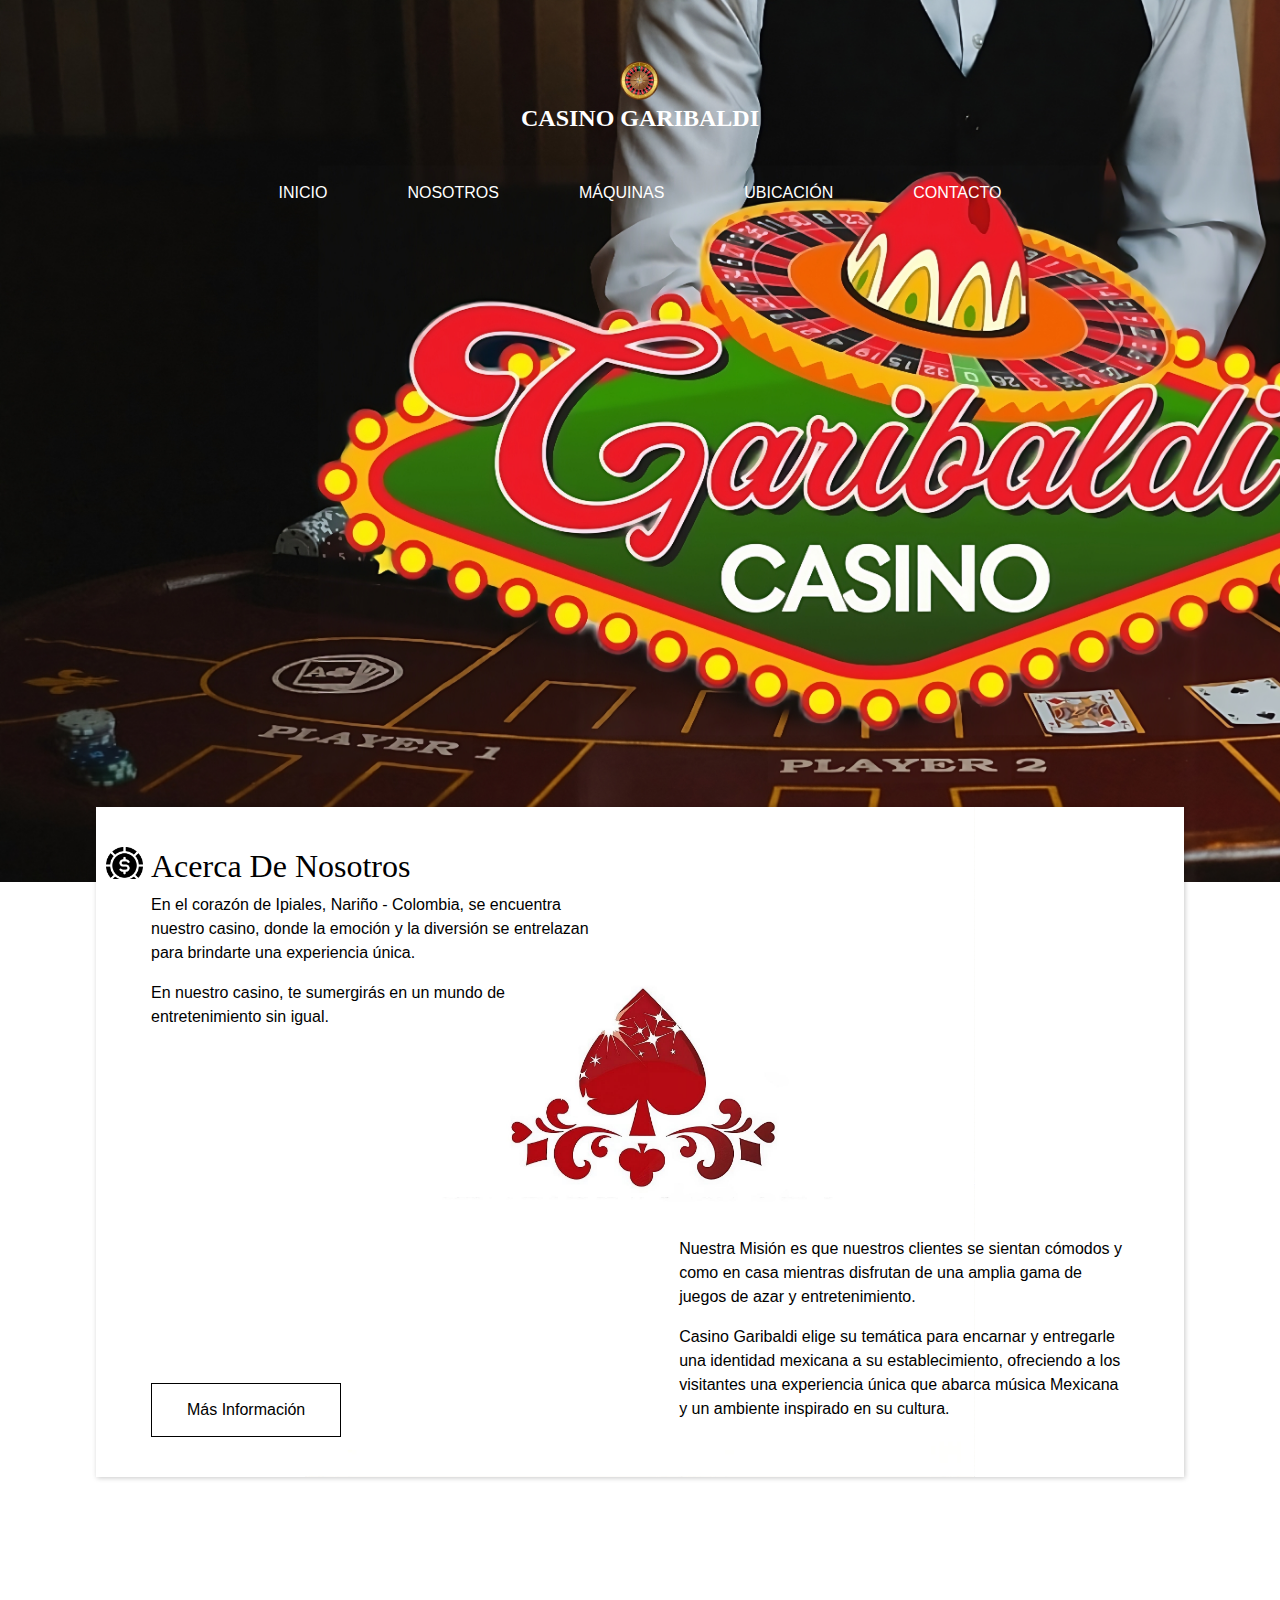
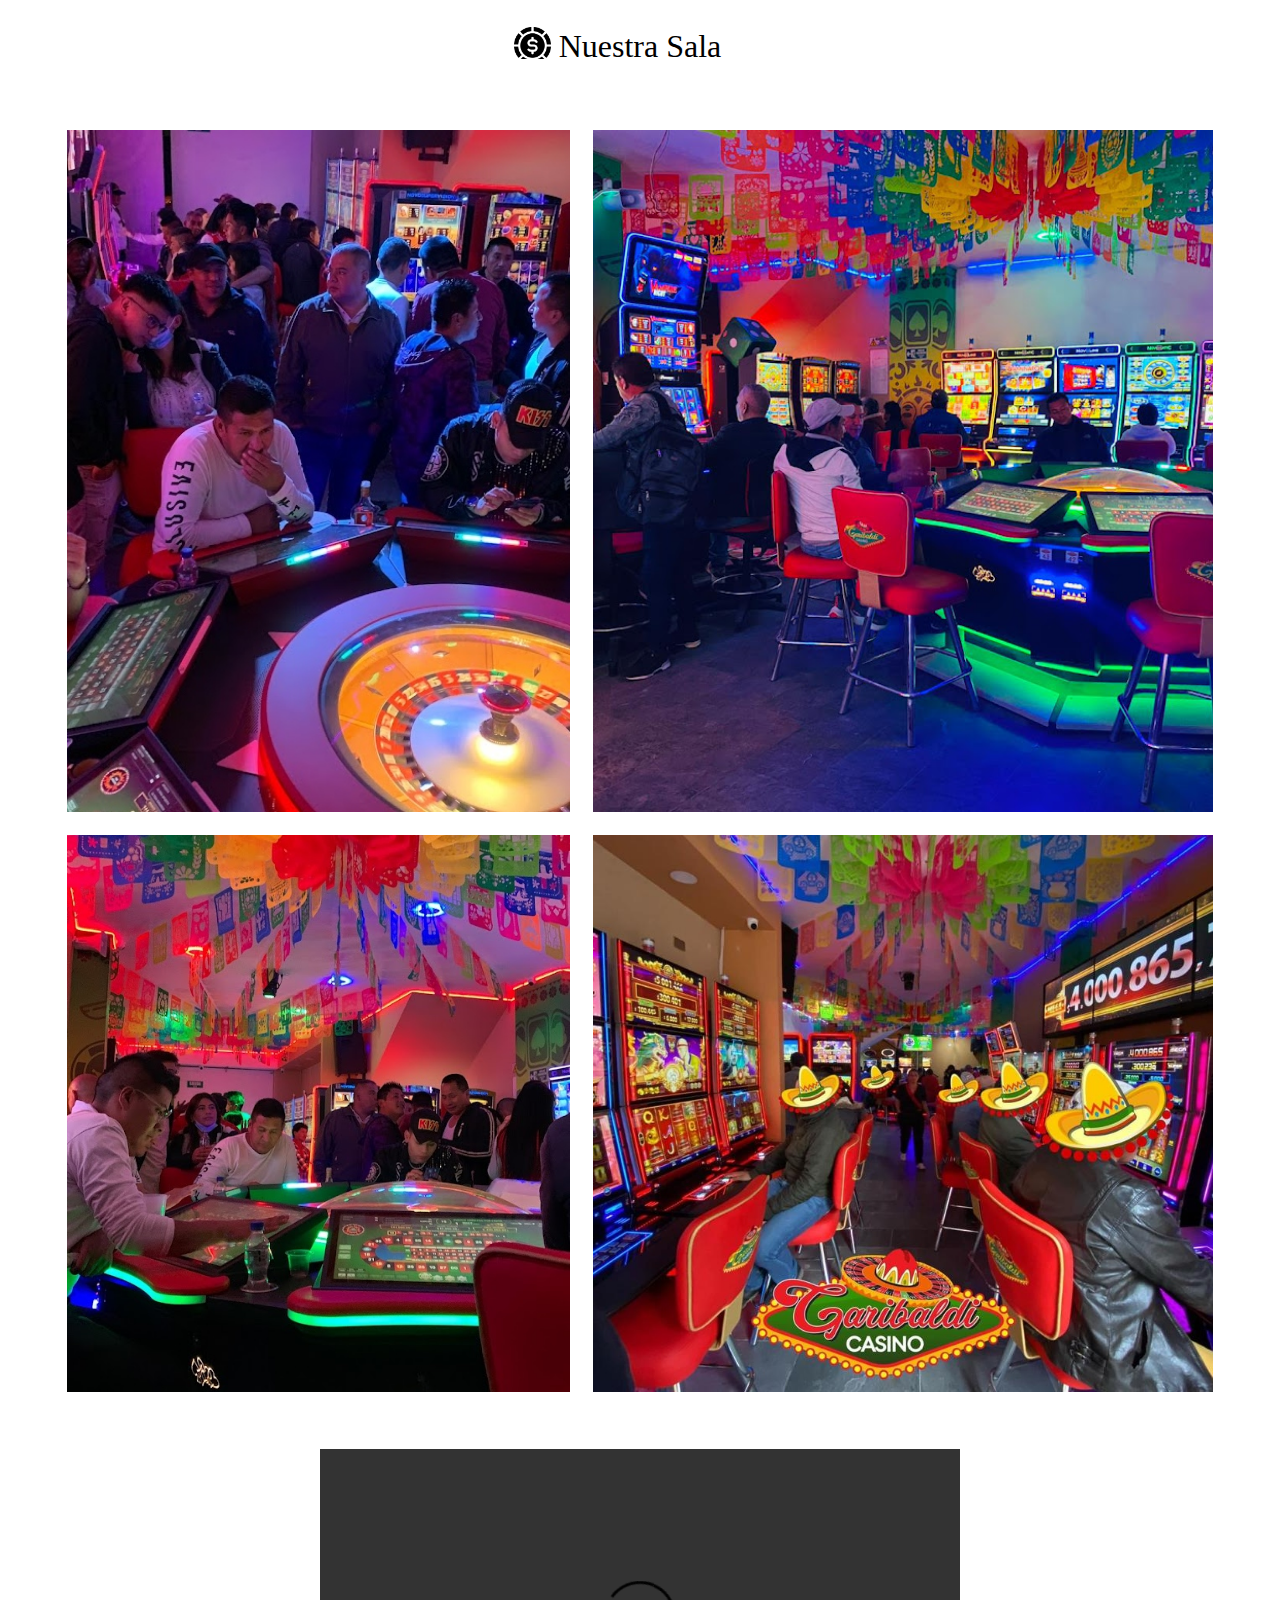
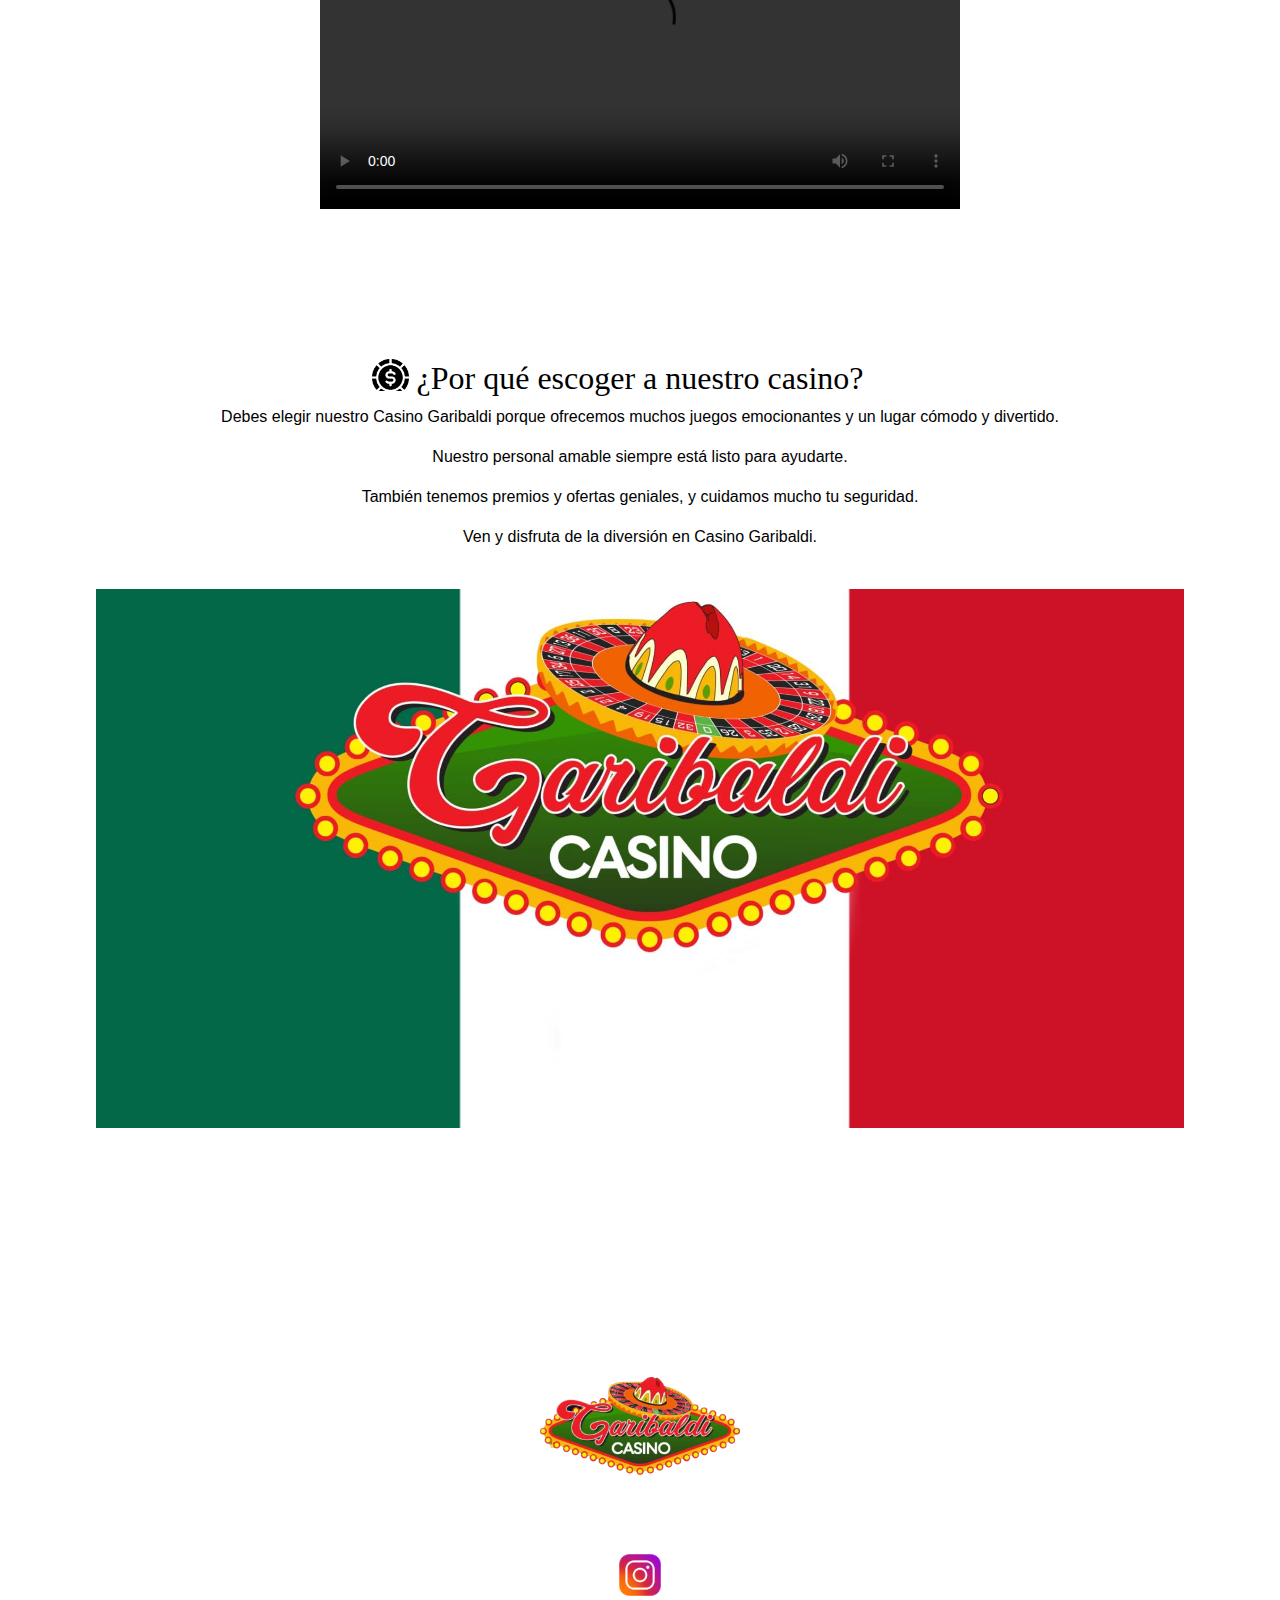
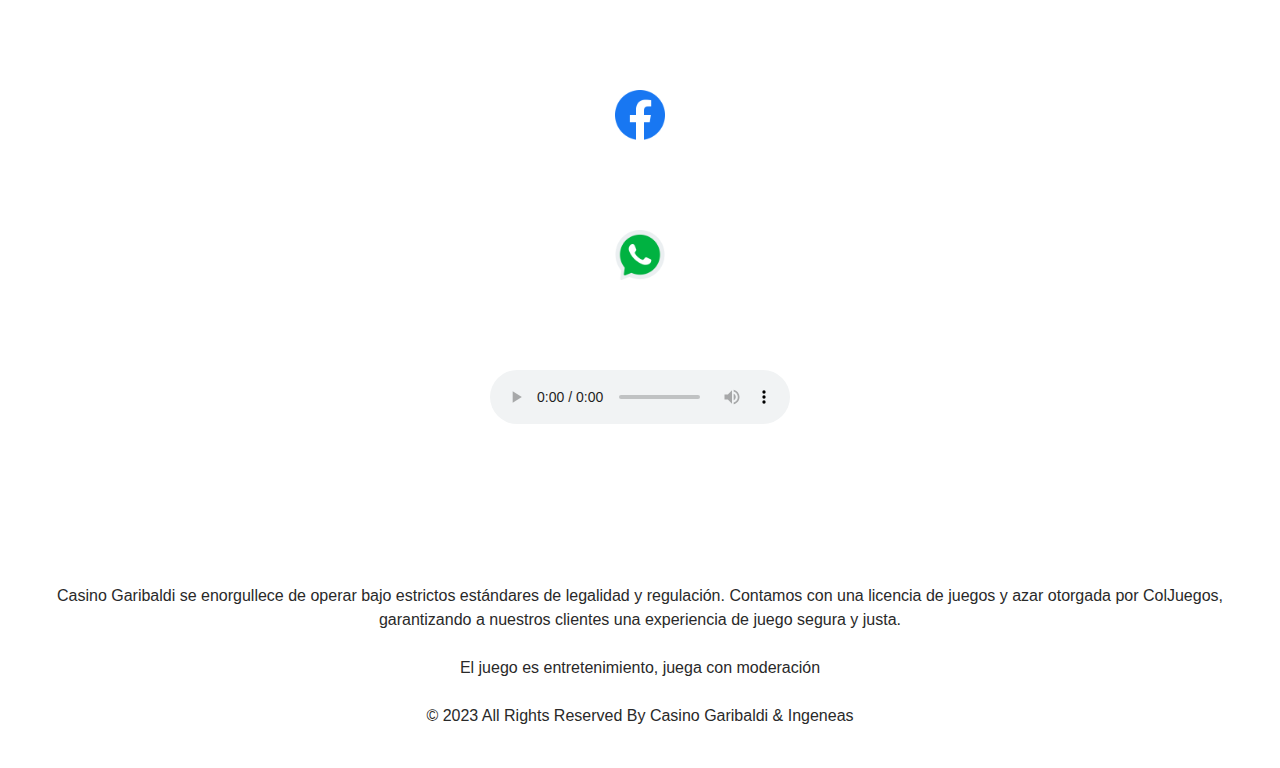
==== commit 23e0133f: "Información de Casino Garibaldi Eliminada" ====
--- a/Casino_Garibaldi/Casino_html/index.html
+++ b/Casino_Garibaldi/Casino_html/index.html
@@ -2,6 +2,7 @@
 <html>
 
 <head>
+  <link rel="icon" href="images/favicon.ico" type="image/x-icon">
   <!-- Basic -->
   <meta charset="utf-8" />
   <meta http-equiv="X-UA-Compatible" content="IE=edge" />
@@ -28,12 +29,6 @@
 </head>
 
 <body onclick="PlayAudio()">
-
-  <div id="reproductor-container"></div>
-
-  <div id="contenido">
-  </div>  
-
     <!-- header section strats -->
     <div class="hero_area">
     <header class="header_section">
@@ -94,7 +89,7 @@
             de entretenimiento sin igual. 
           </p>
           <div>
-            <a href="https://www.datacreditoempresas.com.co/directorio/casino-garibaldi.html">
+            <a href="contact.html">
               Más Información
             </a>
           </div>
--- a/Casino_Garibaldi/Casino_html/css/style.css
+++ b/Casino_Garibaldi/Casino_html/css/style.css
@@ -82,15 +82,16 @@
 
 .sub_page .hero_area {
   height: auto;
+  padding: 40px;
 }
 
 .hero_area.sub_pages {
   height: auto;
+  padding: 40px;
 }
 
 .header_section .container-fluid {
-  padding-right: 25px;
-  padding-left: 25px;
+  padding: 40px;
 }
 
 .header_section .nav_container {
@@ -98,7 +99,7 @@
 }
 
 .custom_nav-container.navbar-expand-lg .navbar-nav .nav-link {
-  padding: 10px 30px;
+  padding: 40px;
   color: #ffffff;
   text-align: center;
   text-transform: uppercase;
@@ -126,7 +127,7 @@
 .navbar-brand:hover {
   text-transform: uppercase;
   font-weight: bold;
-  font-size: 24px;
+  font-size: 40px;
   color: #fafcfd;
 }
 
@@ -134,10 +135,10 @@
   background-image: url(../images/search-icon.png);
   background-size: 22px;
   background-repeat: no-repeat;
-  background-position-y: 7px;
-  width: 35px;
-  height: 35px;
-  padding: 0;
+  background-position-y: 40px;
+  width: 40px;
+  height: 40px;
+  padding: 40px;
   border: none;
 }
 
@@ -169,7 +170,7 @@
 
 .custom_nav-container {
   z-index: 99999;
-  padding: 15px 0;
+  padding: 40px 0;
   -webkit-box-orient: vertical;
   -webkit-box-direction: normal;
       -ms-flex-direction: column;
@@ -185,7 +186,7 @@
 
 .custom_nav-container .navbar-toggler .navbar-toggler-icon {
   background-image: url(../images/menu.png);
-  background-size: 35px;
+  background-size: 40px;
 }
 
 /*end header section*/
@@ -206,7 +207,7 @@
 }
 
 .hero_section h1 {
-  font-size: 85px;
+  font-size: 40px;
   display: -webkit-box;
   display: -ms-flexbox;
   display: flex;
@@ -219,7 +220,7 @@
 
 .hero_section .hero_btn-box a {
   display: inline-block;
-  padding: 12px 55px;
+  padding: 40px 40px;
   background-color: transparent;
   border: 1.5px solid #ffffff;
   color: #ffffff;
@@ -233,14 +234,15 @@
 }
 
 .sub_page .about_section .about_container {
-  margin-top: 0;
+  margin-top: 40px;
+  padding: 40px 40px;
 }
 
 .about_section .about_container {
   width: 85%;
   margin-left: auto;
   margin-right: auto;
-  padding: 75px 45px;
+  padding: 40px 40px;
   background-image: url(../images/acercade.jpg);
   background-size: auto 100%;
   background-color: #fff;
@@ -321,7 +323,7 @@
 
 .product_section a {
   display: inline-block;
-  padding: 14px 35px;
+  padding: 40px 40px;
   background-color: transparent;
   border: 1.5px solid #000000;
   color: #000000;
@@ -349,7 +351,7 @@
 
 .why_section a {
   display: inline-block;
-  padding: 14px 35px;
+  padding: 40px 40px;
   background-color: transparent;
   border: 1.5px solid #000000;
   color: #000000;
@@ -379,7 +381,7 @@
   height: 50px;
   border-radius: 30px;
   margin: 20px 0;
-  padding-left: 25px;
+  padding-left: 40px;
   background-color: #ffffff;
   outline: none;
   color: #101010;
@@ -407,7 +409,7 @@
 
 .contact_section button {
   background-color: #e92c06;
-  padding: 15px 55px;
+  padding: 40px 40px;
   outline: none;
   border: none;
   border-radius: 30px;
@@ -518,7 +520,7 @@
 /* footer section*/
 .footer_section {
   background-color: #ffffff;
-  padding: 20px;
+  padding: 40px;
   font-weight: 500;
 }
 
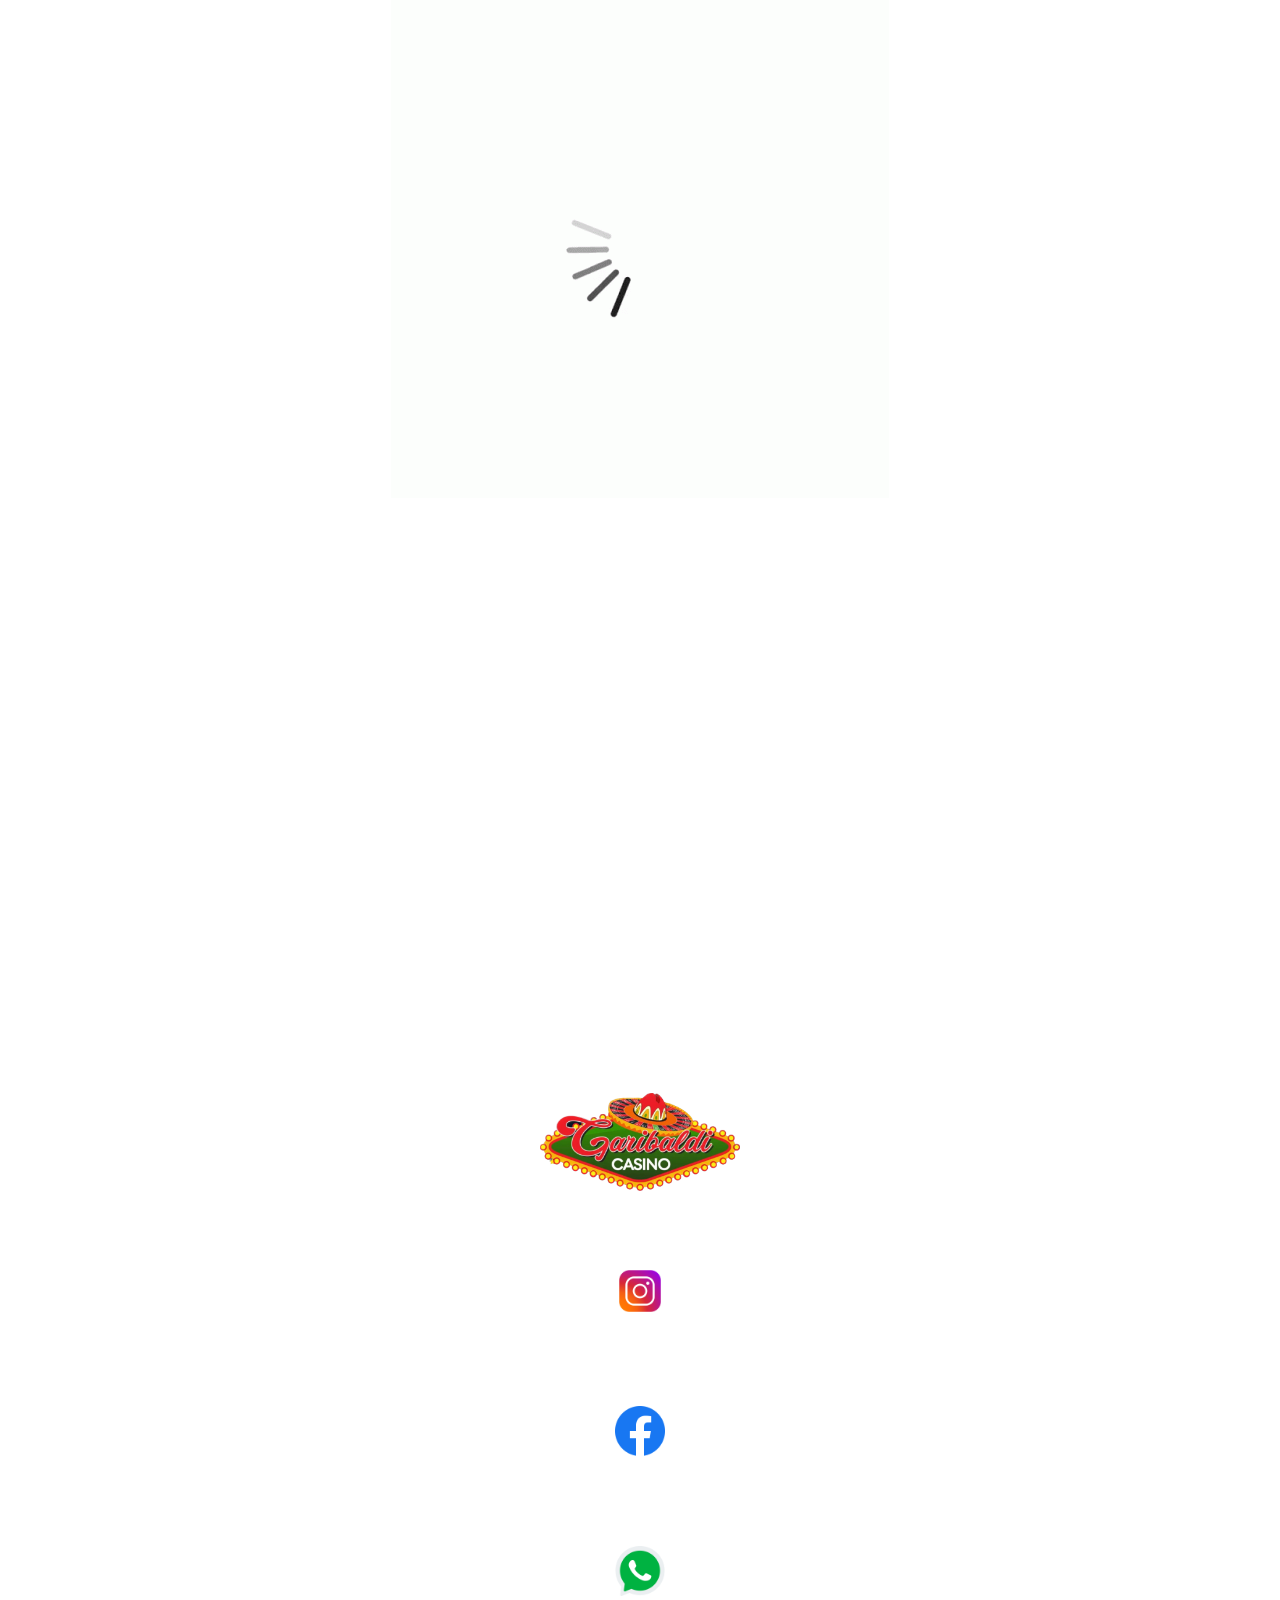
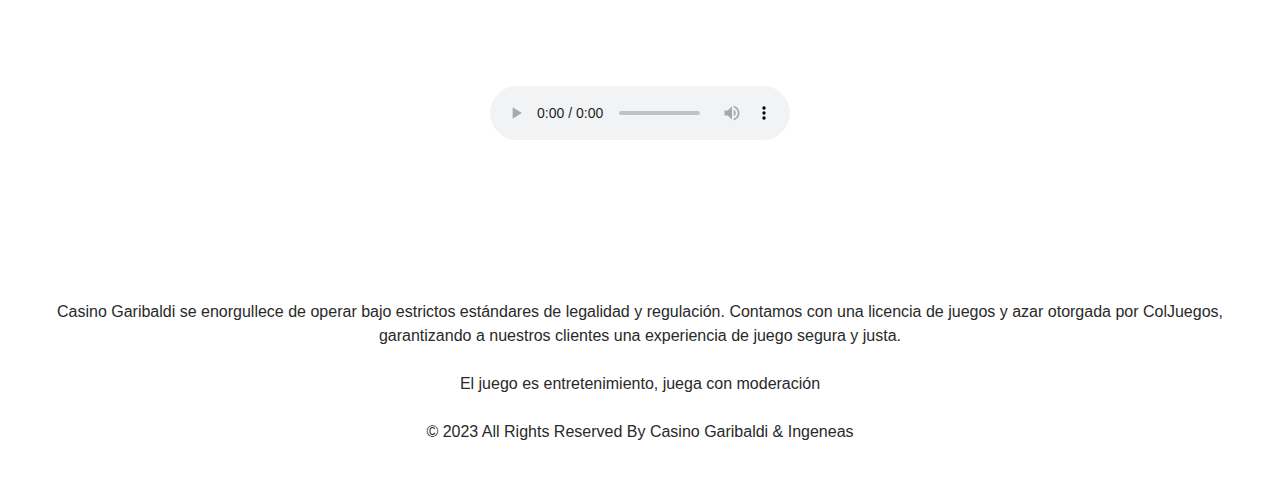
==== commit e34f2861: "Loading" ====
--- a/Casino_Garibaldi/Casino_html/index.html
+++ b/Casino_Garibaldi/Casino_html/index.html
@@ -4,6 +4,13 @@
 <head>
   <link rel="icon" href="images/favicon.ico" type="image/x-icon">
   <!-- Basic -->
+          <!-- loader  -->
+          <div class="loader_bg">
+            <div id="loading">
+              <img src="images/loading.gif" alt="#" /></div>
+         </div>
+         <div id="wrapper">
+          <!-- end loader -->
   <meta charset="utf-8" />
   <meta http-equiv="X-UA-Compatible" content="IE=edge" />
   <!-- Mobile Metas -->
@@ -252,6 +259,7 @@
     </p>
   </section>
   <!-- footer section -->
+</div>
 
   <script type="text/javascript" src="js/jquery-3.4.1.min.js"></script>
   <script type="text/javascript" src="js/bootstrap.js"></script>
--- a/Casino_Garibaldi/Casino_html/css/style.css
+++ b/Casino_Garibaldi/Casino_html/css/style.css
@@ -73,6 +73,26 @@
 }
 
 /*header section*/
+
+#wrapper {
+  display: none;
+}
+
+#loading {
+  position: fixed;
+  top: 1;
+  left: 1;
+  width: 100%;
+  height: 100vh;
+  max-width: 100%;
+  text-align: center;
+  background-color: rgb(255, 255, 255);
+  display: none;
+  justify-content: center;
+  align-items: center;
+  z-index: 9999;
+}
+
 .hero_area {
   height: 98vh;
   background-image: url(../images/hero.jpg);
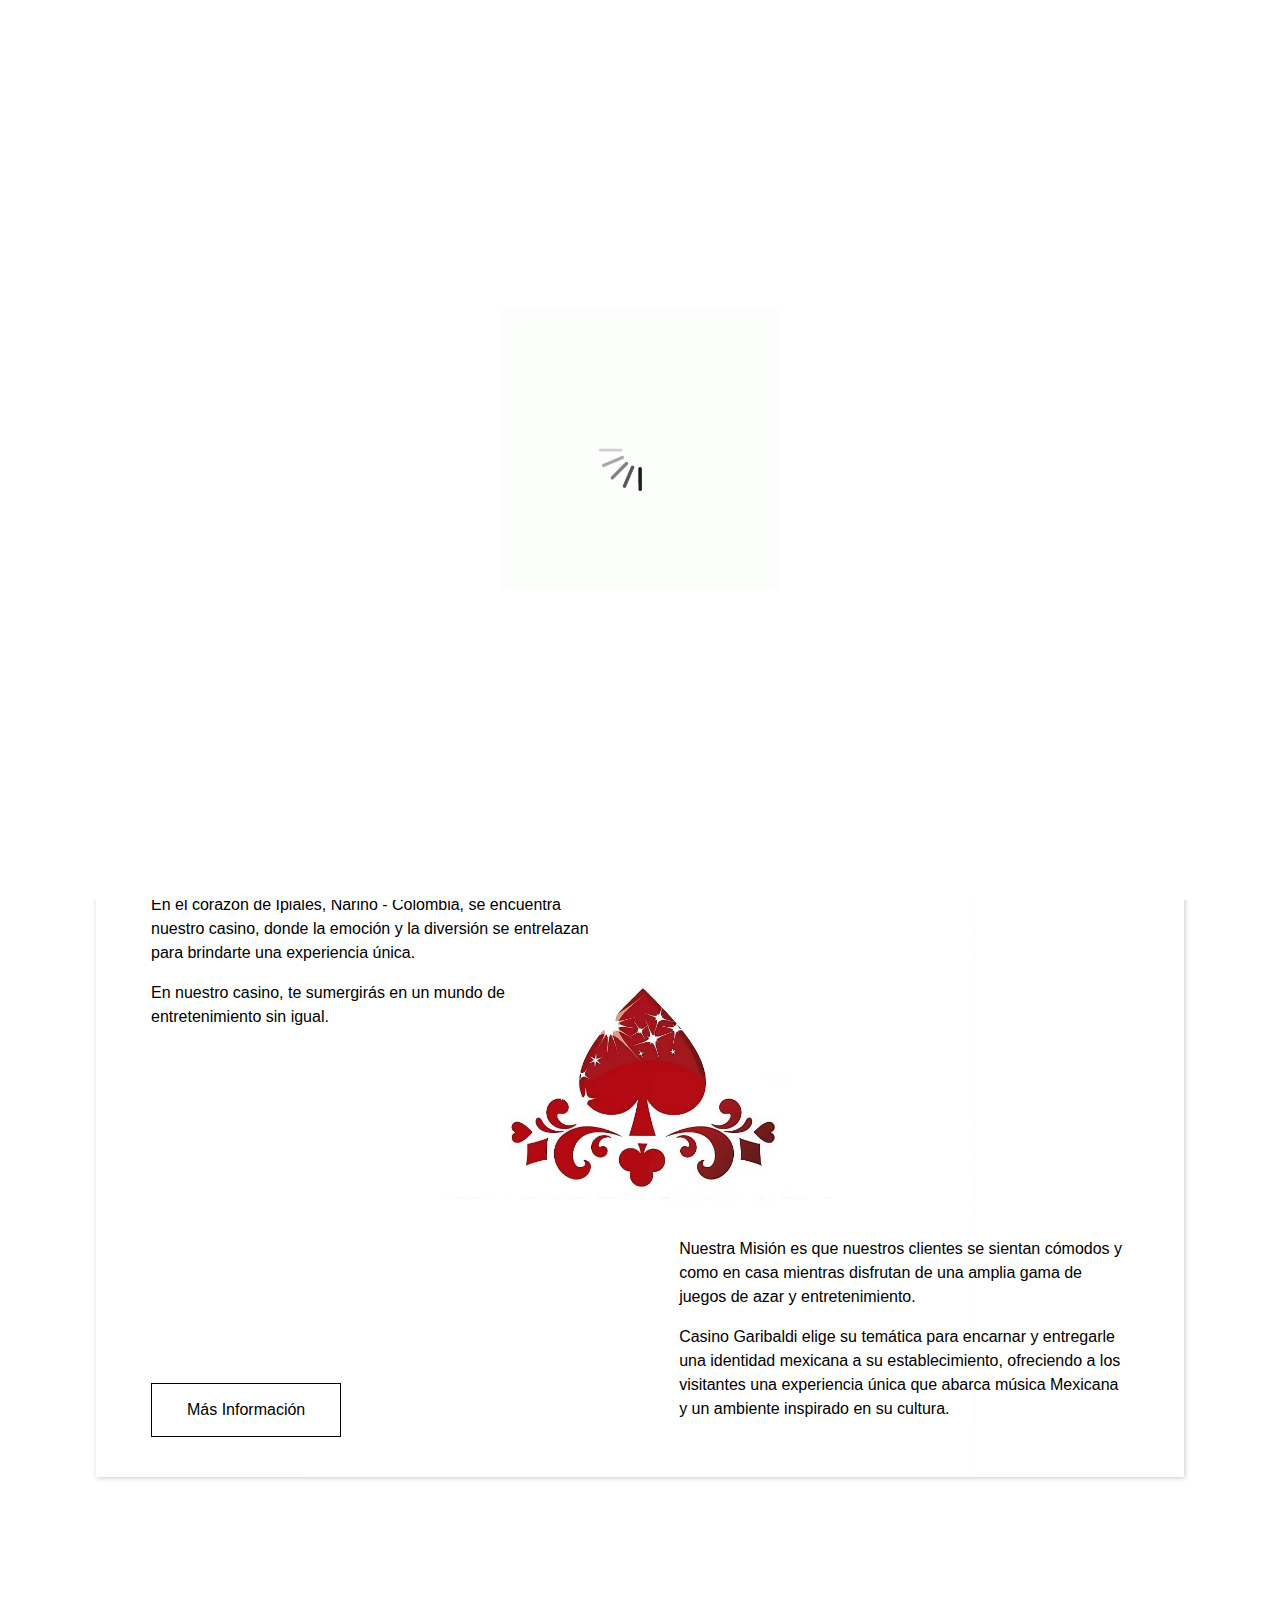
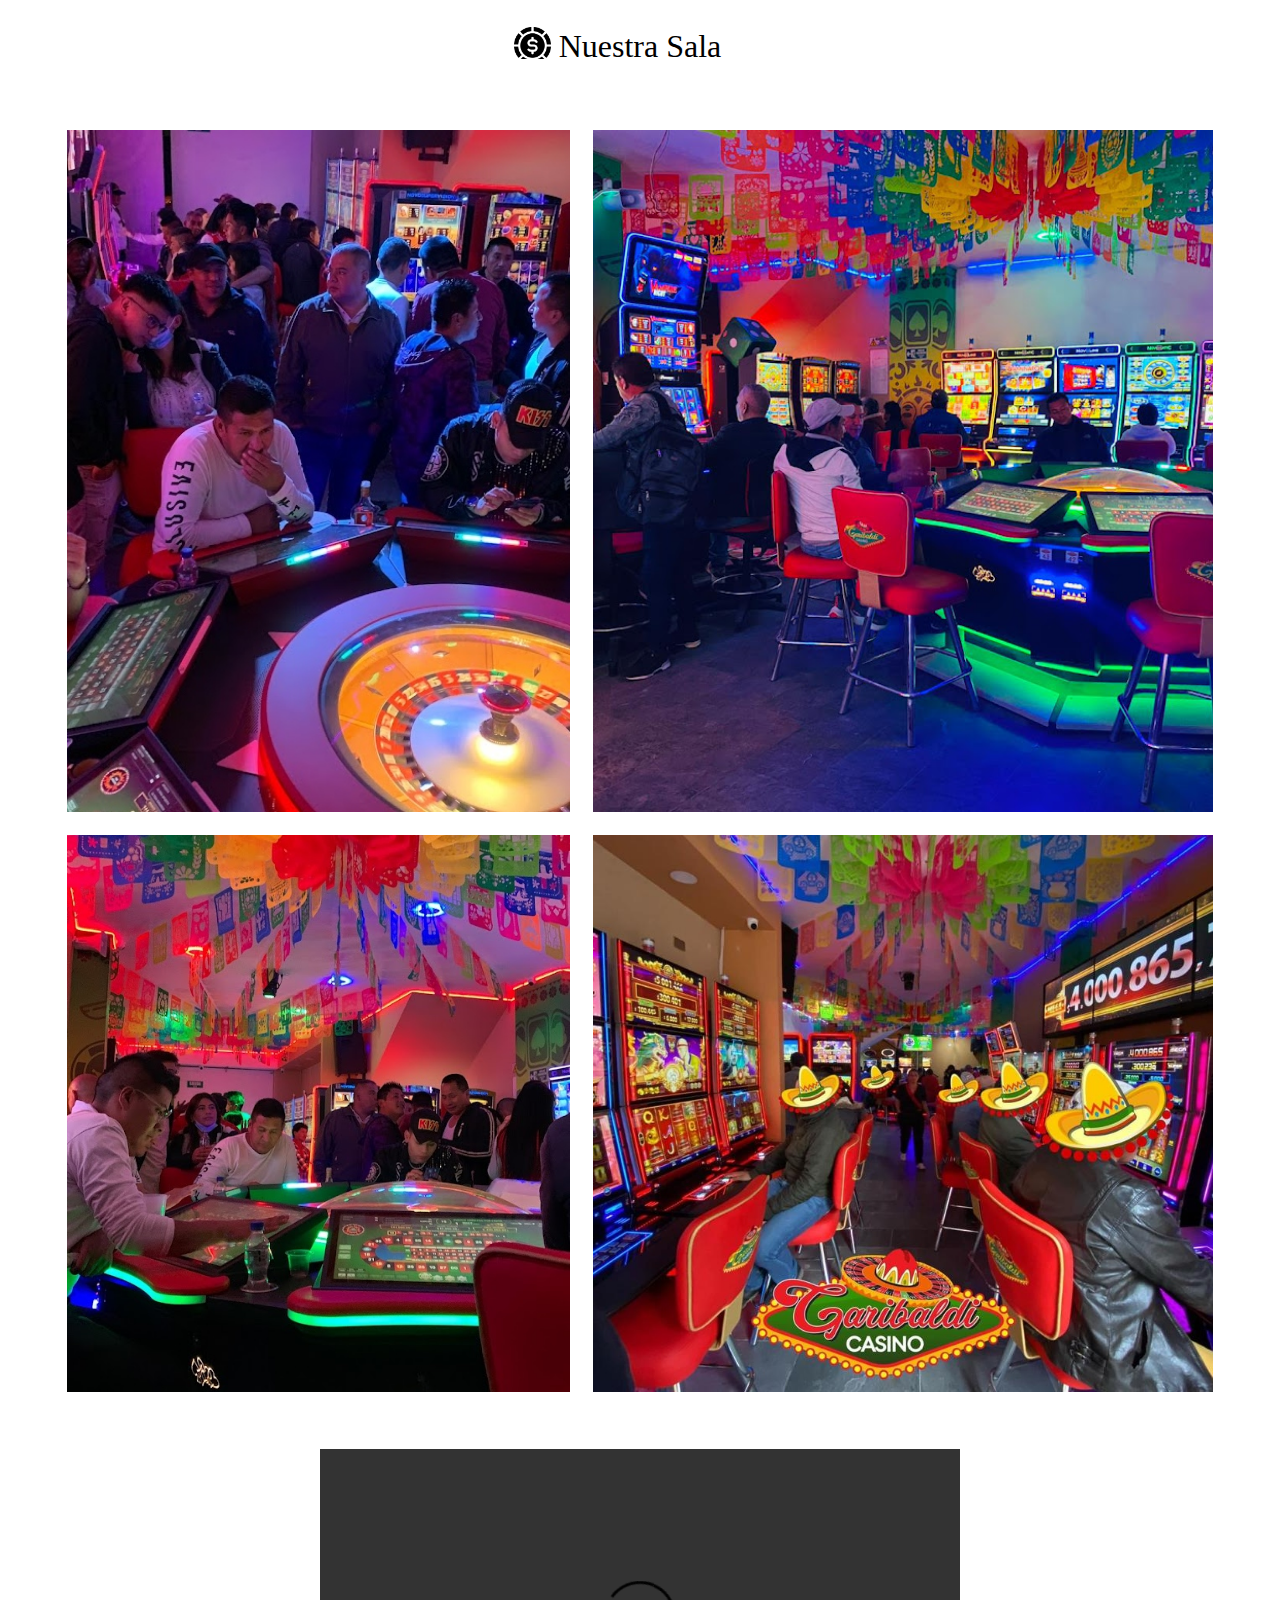
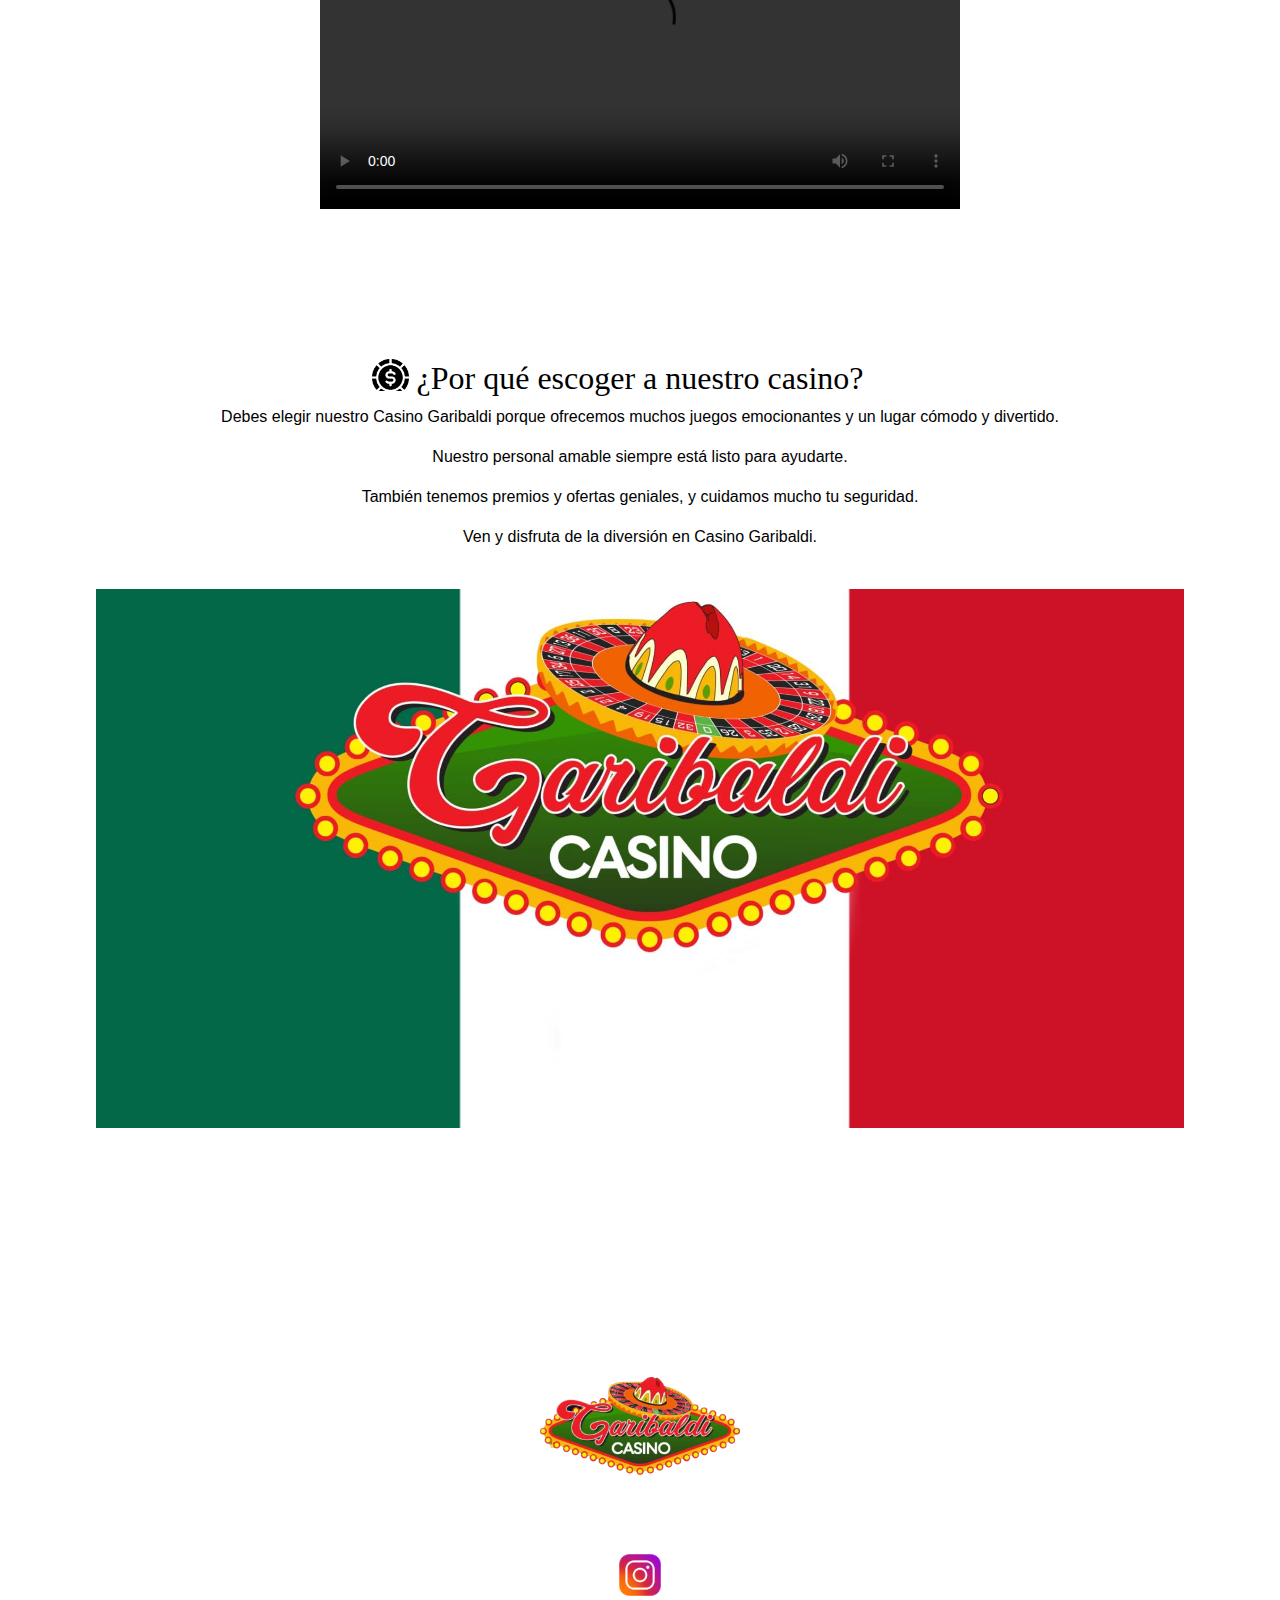
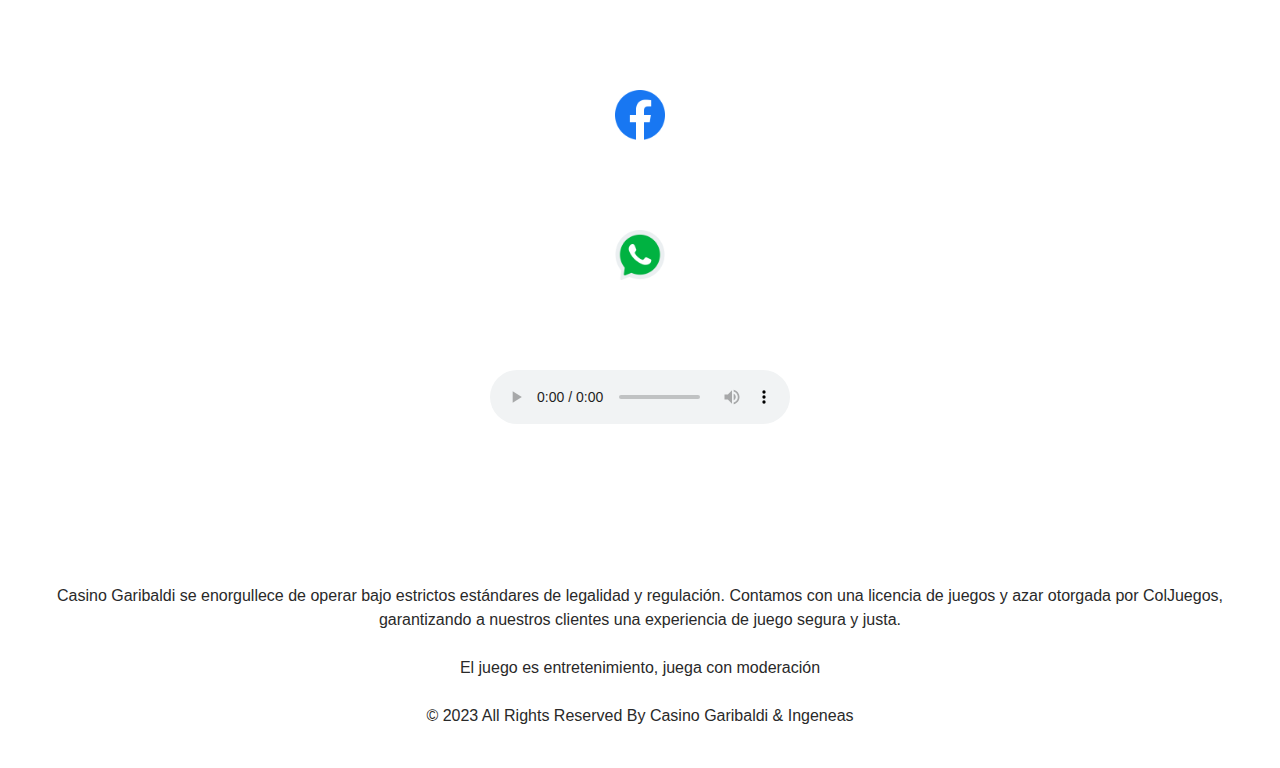
==== commit 40806c3d: "mantenimiento temporal" ====
--- a/Casino_Garibaldi/Casino_html/index.html
+++ b/Casino_Garibaldi/Casino_html/index.html
@@ -4,13 +4,11 @@
 <head>
   <link rel="icon" href="images/favicon.ico" type="image/x-icon">
   <!-- Basic -->
-          <!-- loader  -->
-          <div class="loader_bg">
-            <div id="loading">
-              <img src="images/loading.gif" alt="#" /></div>
-         </div>
-         <div id="wrapper">
-          <!-- end loader -->
+      <!-- loader  -->
+      <div class="loader_bg">
+        <div class="loader"><img src="images/loading.gif" alt="#" /></div>
+     </div>
+     <!-- end loader -->
   <meta charset="utf-8" />
   <meta http-equiv="X-UA-Compatible" content="IE=edge" />
   <!-- Mobile Metas -->
--- a/Casino_Garibaldi/Casino_html/css/style.css
+++ b/Casino_Garibaldi/Casino_html/css/style.css
@@ -73,6 +73,31 @@
 }
 
 /*header section*/
+
+/*---------------------------- preloader area ----------------------------*/
+
+.loader_bg {
+  position: fixed;
+  z-index: 9999999;
+  background: #fff;
+  width: 100%;
+  height: 100%;
+}
+
+.loader {
+  height: 100%;
+  width: 100%;
+  position: absolute;
+  left: 0;
+  top: 0;
+  display: flex;
+  justify-content: center;
+  align-items: center;
+}
+
+.loader img {
+  width: 280px;
+}
 
 #wrapper {
   display: none;
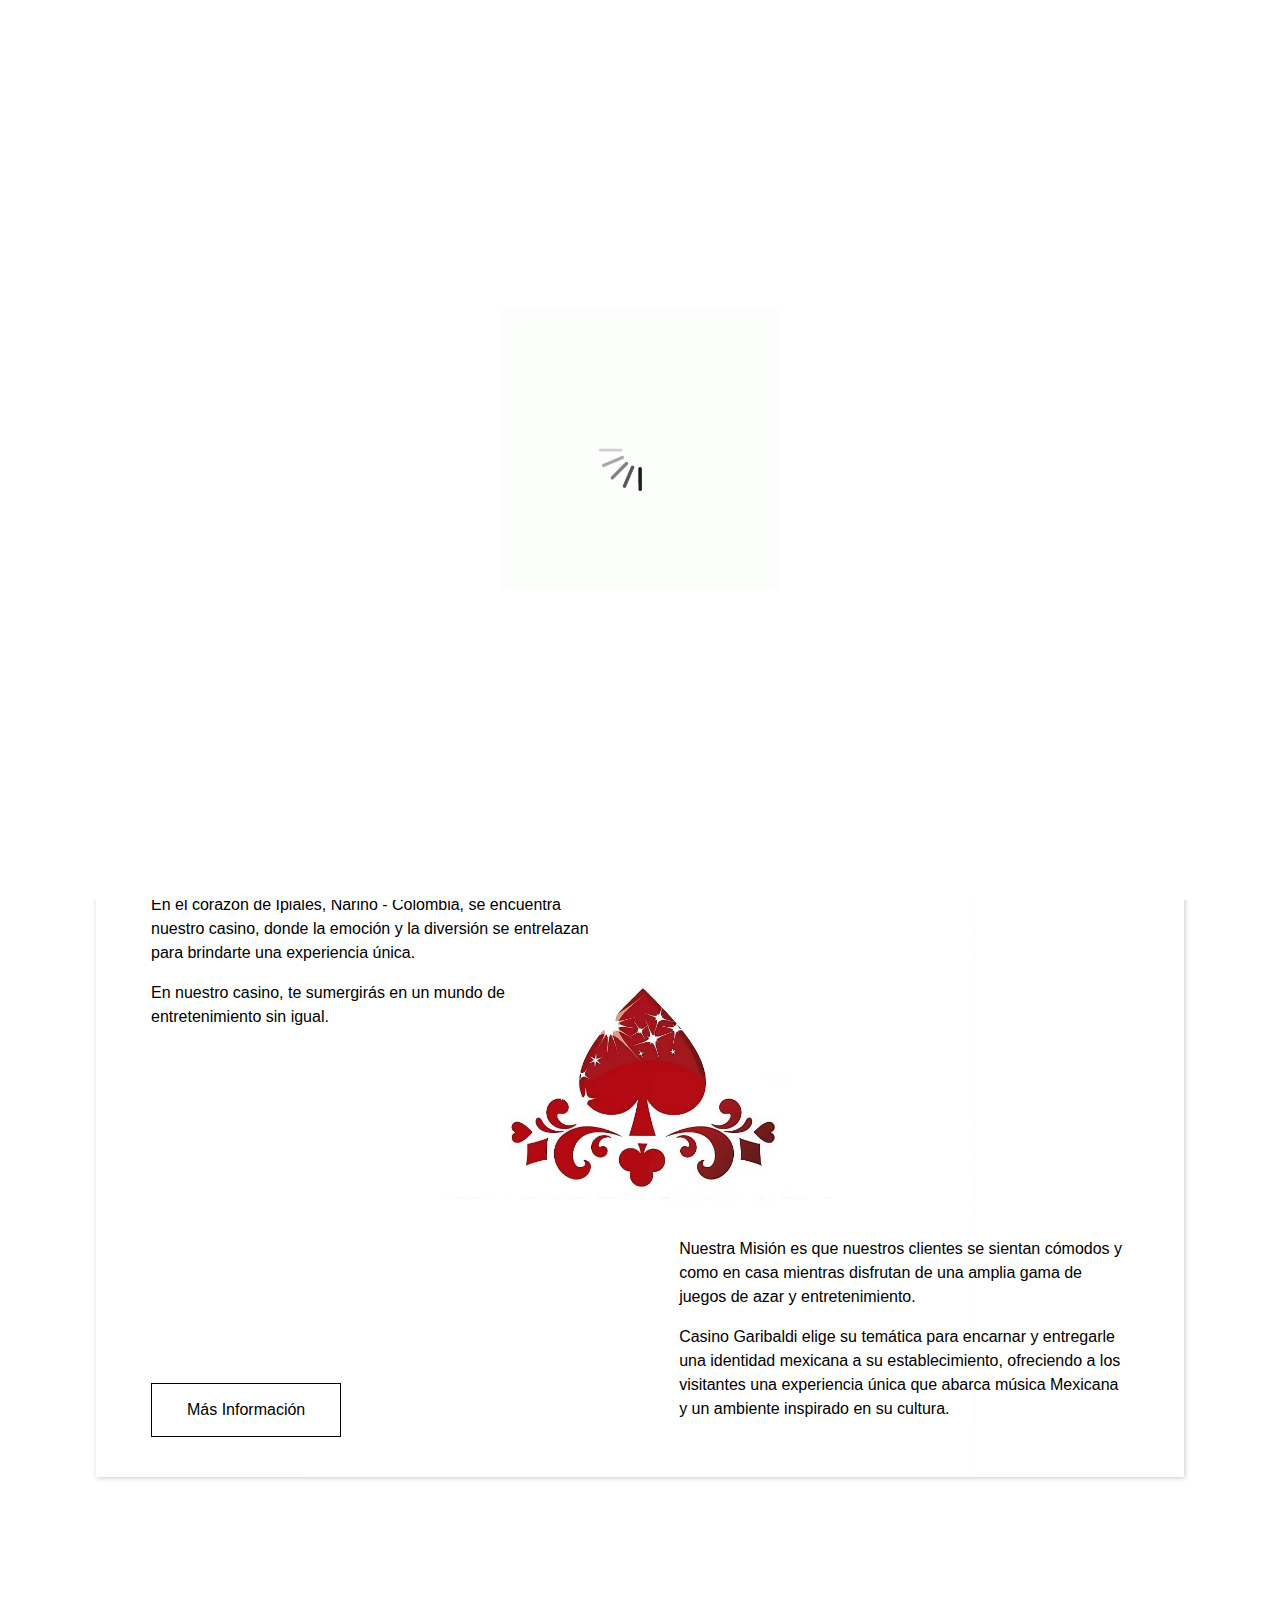
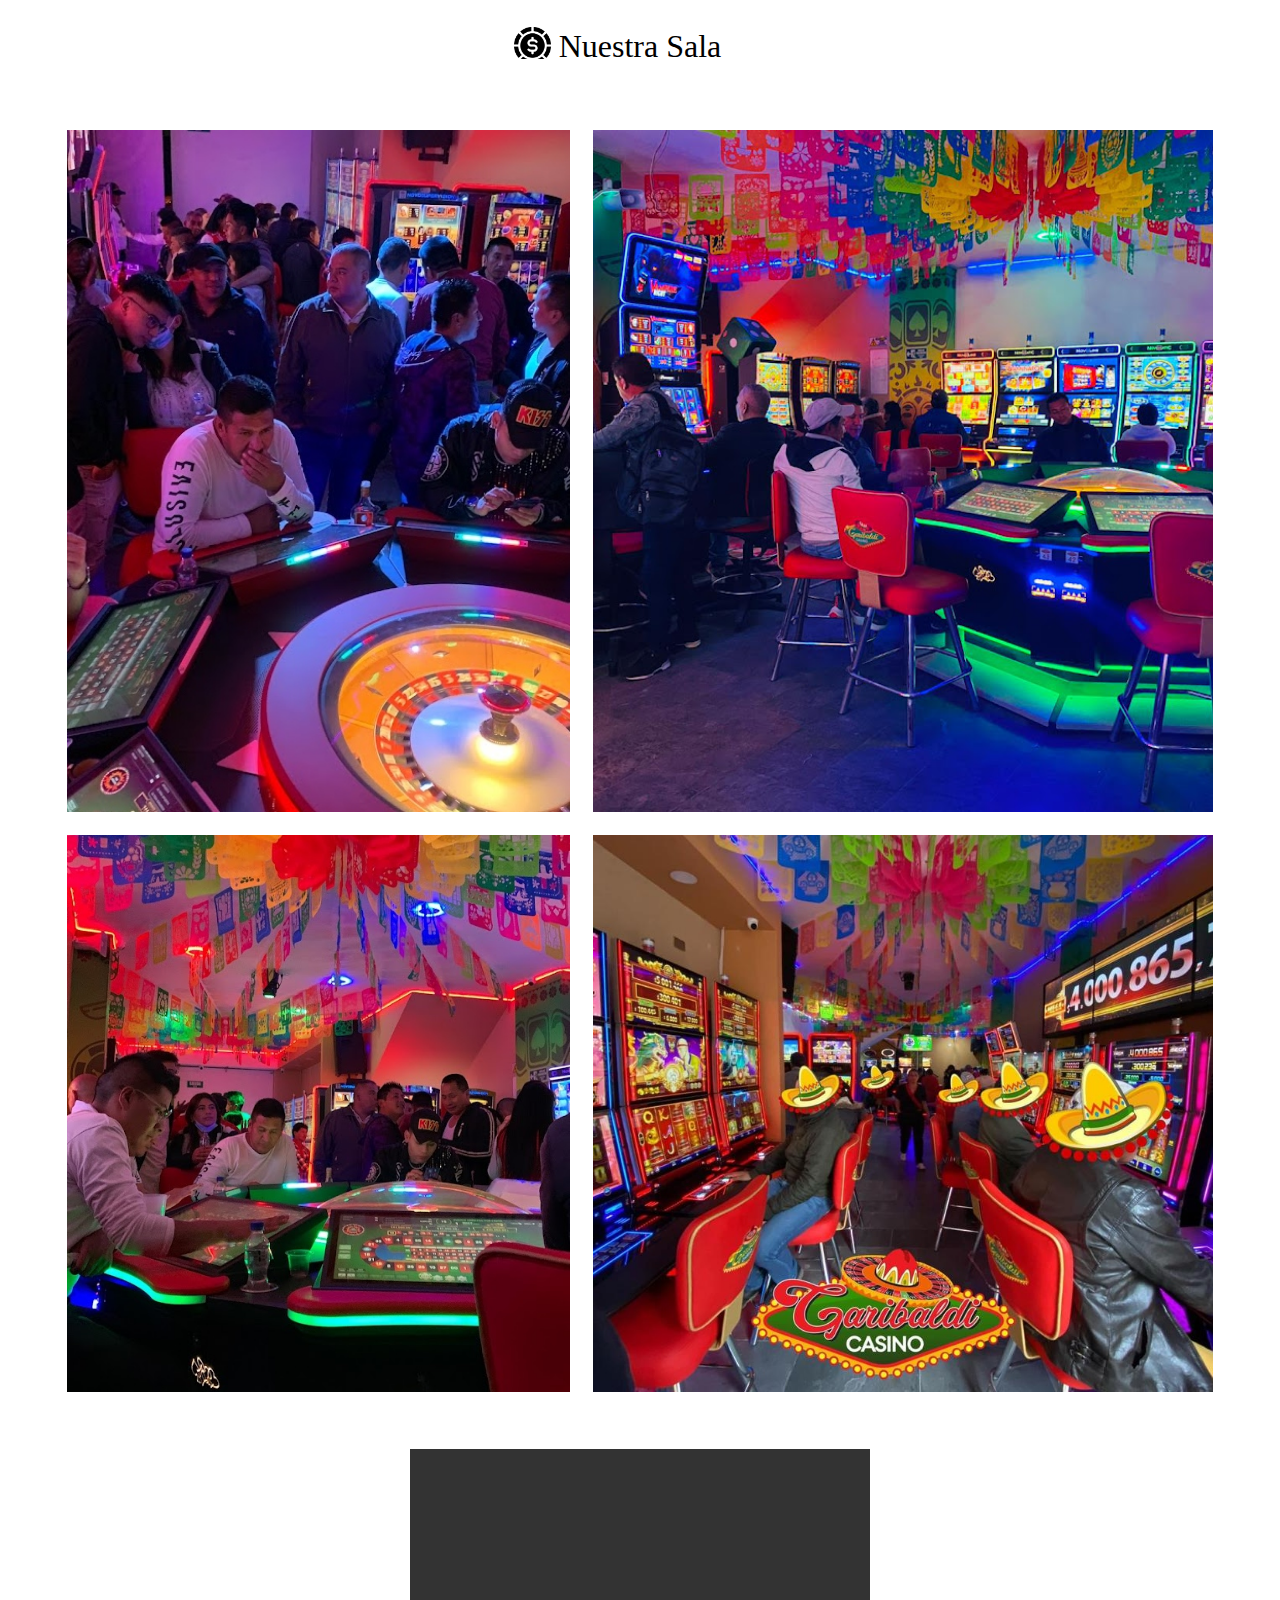
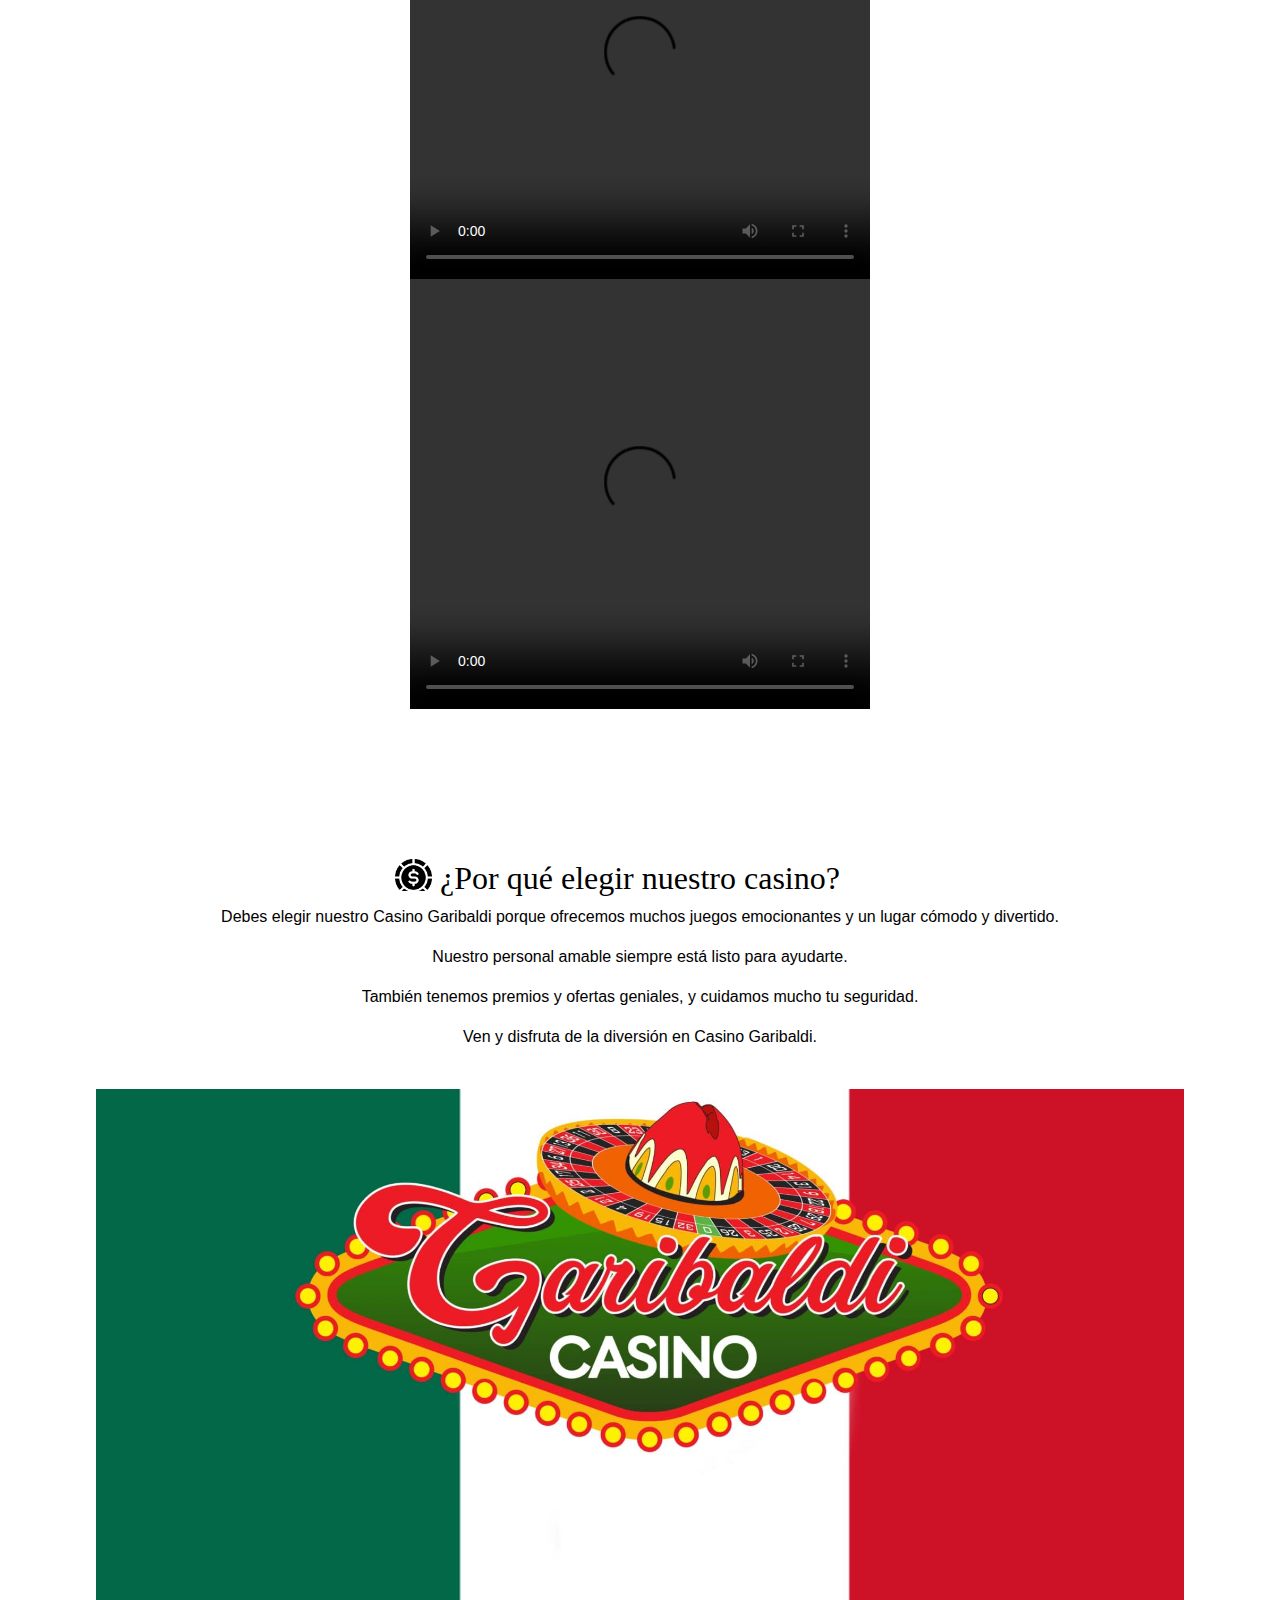
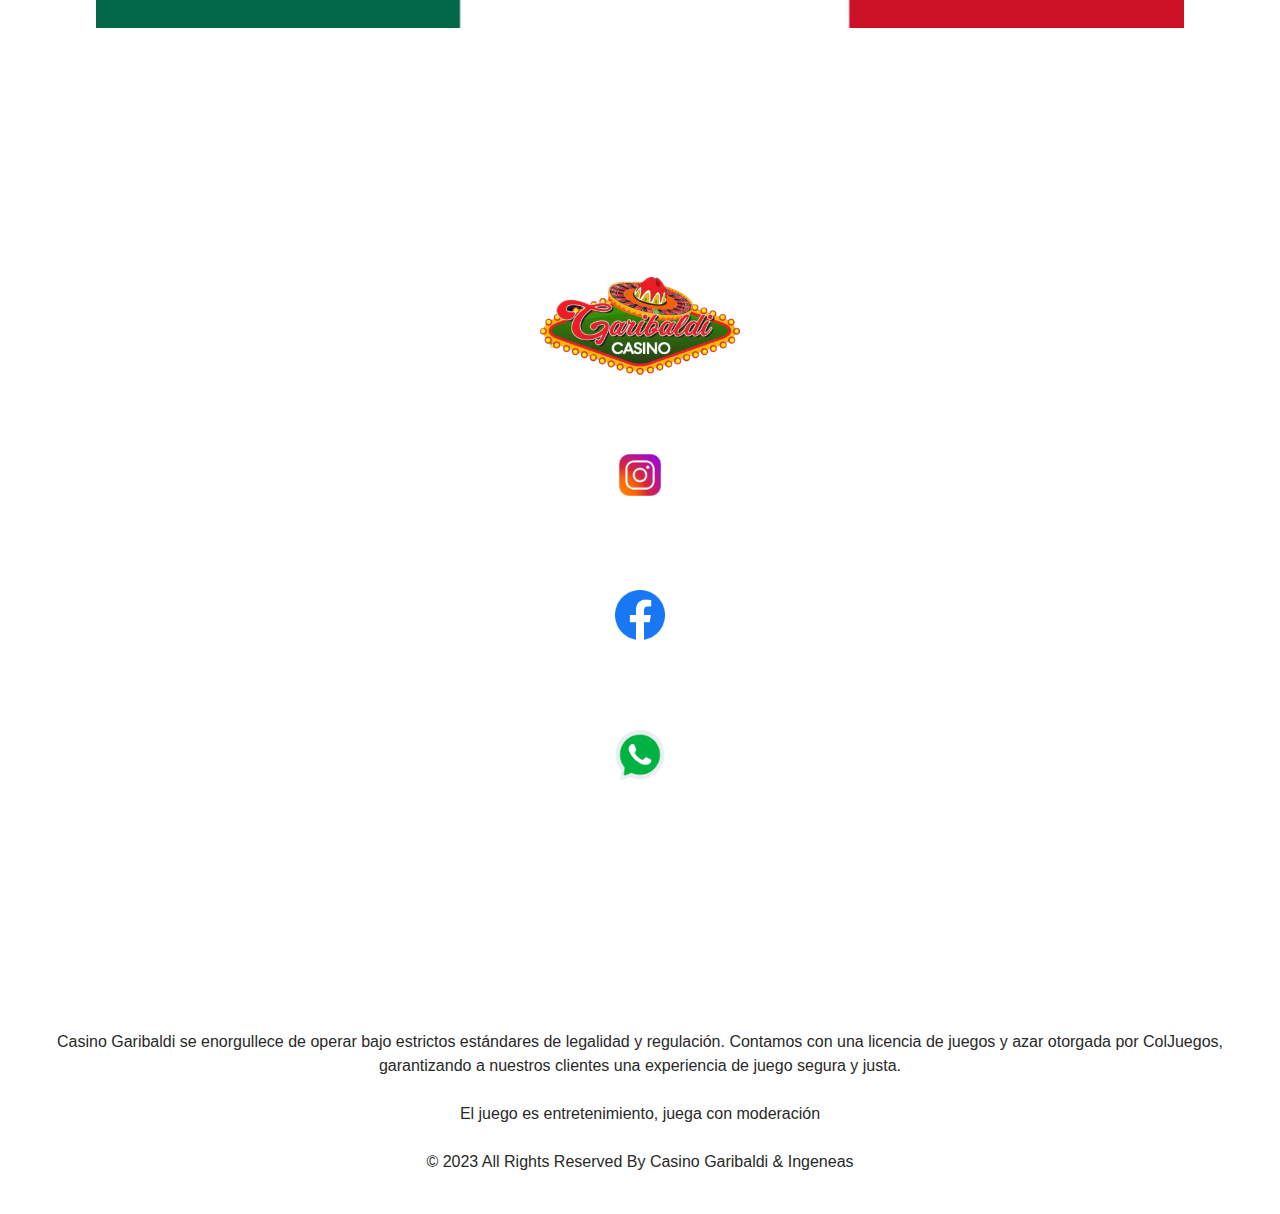
==== commit 3ac62535: "Casino Garibaldi" ====
--- a/Casino_Garibaldi/Casino_html/index.html
+++ b/Casino_Garibaldi/Casino_html/index.html
@@ -45,6 +45,9 @@
               Casino Garibaldi
             </span>
           </a>
+          <audio id="musica" controls loop>
+            <source src="audio/Classic Mariachi - Jimena Contreras.mp3" type="audio/mpeg">
+        </audio>
           <button class="navbar-toggler" type="button" data-toggle="collapse" data-target="#navbarSupportedContent"
             aria-controls="navbarSupportedContent" aria-expanded="false" aria-label="Toggle navigation">
             <span class="navbar-toggler-icon"></span>
@@ -134,10 +137,14 @@
       </div>
     </div>
       </a>
-      <video width="640" height="360" controls>
+      <video width="460" height="430" controls>
         <source src="videos/CASINO_GARIBALDI.mp4" type="video/mp4">
         Tu navegador no soporta el elemento de video.
     </video>
+    <video width="460" height="430" controls>
+      <source src="videos/PROMO_DICIEMBRE.mp4" type="video/mp4">
+      Tu navegador no soporta el elemento de video.
+  </video>
     </div>
   </section>
 
@@ -149,7 +156,7 @@
     <div class="container">
       <div class="d-flex flex-column align-items-center text-center">
         <h2 class="custom_heading ">
-          ¿Por qué escoger a nuestro casino?
+          ¿Por qué elegir nuestro casino?
         </h2>
         <p class="">
           Debes elegir nuestro Casino Garibaldi porque ofrecemos muchos juegos emocionantes y un lugar cómodo y divertido. 
@@ -219,9 +226,6 @@
             </div>
           </div>
         </a>
-        <audio id="musica" controls loop>
-          <source src="audio/Classic Mariachi - Jimena Contreras.mp3" type="audio/mpeg">
-      </audio>
       </div>
     </div>
 
--- a/Casino_Garibaldi/Casino_html/css/style.css
+++ b/Casino_Garibaldi/Casino_html/css/style.css
@@ -101,21 +101,6 @@
 
 #wrapper {
   display: none;
-}
-
-#loading {
-  position: fixed;
-  top: 1;
-  left: 1;
-  width: 100%;
-  height: 100vh;
-  max-width: 100%;
-  text-align: center;
-  background-color: rgb(255, 255, 255);
-  display: none;
-  justify-content: center;
-  align-items: center;
-  z-index: 9999;
 }
 
 .hero_area {
--- a/Casino_Garibaldi/Casino_html/css/responsive.css
+++ b/Casino_Garibaldi/Casino_html/css/responsive.css
@@ -35,8 +35,8 @@
 
     .about_section .detail a {
 
-        background-color: #00ff00;
-        color: #ffffff;
+        background-color: #ffffff;
+        color: #000000;
 
     }
 
